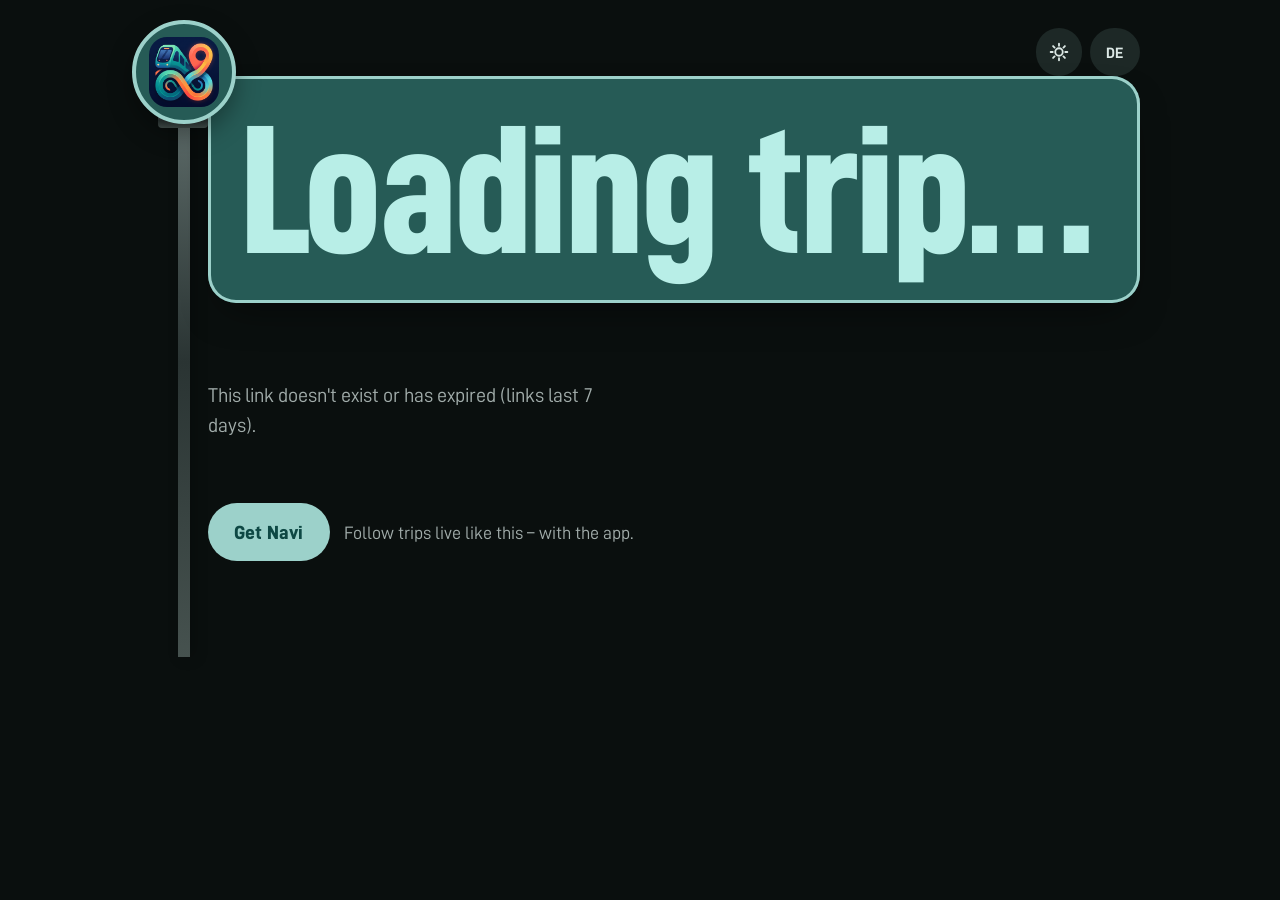
==== site/trip/index.html @ 3f9fb139 "Add website for GitHub Pages Landing page and live shared-trip page in the 'Haltestelle' design: a s" ====
<!doctype html>
<html lang="de">
<head>
<meta charset="utf-8">
<meta name="viewport" content="width=device-width, initial-scale=1, viewport-fit=cover">
<meta name="theme-color" content="#0a0f0e">
<meta name="robots" content="noindex">
<title>Navi – Geteilte Fahrt</title>
<script>try{if(localStorage.getItem("theme")==="light")document.documentElement.dataset.theme="light"}catch(e){}</script>
<link rel="icon" href="../favicon.png">
<link rel="preload" href="../fonts/dinish.woff2" as="font" type="font/woff2" crossorigin>
<link rel="stylesheet" href="../style.css">
<style>
  .stop { --dot: 24px; }
  .title { margin: 0; font: 800 clamp(36px, 7vw, 68px)/.95 var(--din); font-stretch: 82%; letter-spacing: -.01em; text-wrap: balance; }
  .when { margin: 14px 0 0; font-size: 19px; font-weight: 500; }
  .now { margin-top: 22px; padding: 20px 22px; border-radius: 24px 24px 24px 8px; background: var(--live-plate); color: var(--live-plate-ink); }
  .now b { display: block; font: 800 clamp(22px, 3.4vw, 30px)/1.2 var(--din); }
  .now span { display: block; margin-top: 4px; font-size: 18px; font-weight: 500; }
  .now.bad { background: var(--bad); color: #2b0000; }
  .meta { display: flex; align-items: center; gap: 12px; margin: 14px 0 0; color: var(--ink-2); font-size: 15px; min-height: 1.5em; }

  .route { list-style: none; margin: 40px 0 0; padding: 0; }
  .route > li { position: relative; }
  /* the pole takes the line's colour while you ride it */
  .leg::before { content: ""; position: absolute; left: calc(-1 * var(--dot) - 6px); top: 26px; bottom: 26px; width: 12px; border-radius: 6px; background: var(--c, var(--teal)); }
  .walk { padding: 14px 0; color: var(--ink-2); font-size: 16px; }
  .pt { position: relative; display: grid; grid-template-columns: 70px 1fr auto; gap: 14px; align-items: baseline; padding: 12px 0; }
  .pt::before { content: ""; position: absolute; left: calc(-1 * var(--dot) - 11px); top: 16px; width: 22px; height: 22px; border-radius: 50%; background: var(--ground); border: 5px solid var(--c, var(--teal)); }
  .pt .t { font: 800 22px/1 var(--din); font-stretch: 110%; }
  .pt .t small { display: block; margin-top: 4px; font: 700 13px/1 var(--din); font-stretch: 100%; }
  .pt .n { font-weight: 700; font-size: 20px; line-height: 1.2; }
  .pt .pl { font: 800 16px/1 var(--din); padding: 7px 8px; border-radius: 8px; background: var(--surface-hi); }
  .pt .pl.changed { background: var(--live-plate); color: var(--live-plate-ink); }
  .ride { display: flex; flex-wrap: wrap; align-items: center; gap: 10px; padding: 6px 0 6px 84px; }
  .ride .ln { font: 700 15px/1 var(--din); padding: 7px 9px 6px; border-radius: 8px; color: #fff; }
  .ride .hs { font-weight: 700; }
  .ride details { width: 100%; color: var(--ink-2); font-size: 16px; }
  .ride summary { cursor: pointer; padding: 4px 0; width: max-content; }
  .ride details ol { list-style: none; margin: 6px 0 0; padding: 0; }
  .ride details li { display: grid; grid-template-columns: 56px 1fr; gap: 8px; padding: 3px 0; }
  .alert { margin: 6px 0 0 84px; padding: 10px 14px; border-radius: 14px; background: var(--surface-hi); font-size: 15px; }
  .passed { opacity: .45; }
  .next::before { background: var(--live) !important; border-color: var(--live) !important; box-shadow: 0 0 0 7px color-mix(in srgb, var(--live) 25%, transparent); }
  .next .n::after { content: attr(data-next); display: block; font: 700 14px/1.4 var(--din); color: var(--live); }
  .cancel .t, .cancel .n { text-decoration: line-through; }
  .msg { margin-top: 40px; font-size: 20px; color: var(--ink-2); max-width: 40ch; }
  .cta { margin-top: 64px; display: flex; flex-wrap: wrap; align-items: center; gap: 14px; color: var(--ink-2); }
  @media (max-width: 720px) {
    .stop { --dot: 16px; }
    .pt { grid-template-columns: 58px 1fr auto; gap: 10px; }
    .ride { padding-left: 68px; }
    .alert { margin-left: 68px; }
  }
</style>
</head>
<body>
<main class="stop">
  <a class="disc" href="../" aria-label="Navi"><img src="../logo.png" alt="" width="70" height="70"></a>
  <div class="topbar"><button class="chip-btn theme-btn" id="theme" type="button" aria-label="Helles Design"><svg viewBox="0 0 24 24" fill="none" stroke="currentColor" stroke-width="2.2" stroke-linecap="round" aria-hidden="true"><circle cx="12" cy="12" r="4.5"/><path d="M12 2v2.5M12 19.5V22M2 12h2.5M19.5 12H22M4.9 4.9l1.8 1.8M17.3 17.3l1.8 1.8M4.9 19.1l1.8-1.8M17.3 6.7l1.8-1.8"/></svg></button>
    <button class="chip-btn" id="lang" type="button">EN</button></div>

  <section class="mounted">
    <div class="plate">
      <h1 class="title" id="title">…</h1>
      <p class="when" id="when"></p>
    </div>
    <div class="now" id="now" hidden><b id="nowT"></b><span id="nowS"></span></div>
    <p class="meta" id="meta" aria-live="polite"></p>
  </section>

  <ol class="route" id="route"></ol>
  <p class="msg" id="msg"></p>

  <div class="cta">
    <a class="btn btn-main" href="../" id="ctaBtn">Navi</a>
    <span id="ctaText"></span>
  </div>
</main>

<script>
// local previews talk to a dev server; the published site always uses the real API
const API = /^(localhost|127\.0\.0\.1|10\.0\.2\.2)$/.test(location.hostname) ? `http://${location.hostname}:8090` : "https://navi-api.taymaerz.de";
const L = {
  de: { loading: "Fahrt wird geladen …", notFound: "Diesen Link gibt es nicht oder er ist abgelaufen (Links gelten 7 Tage).", error: "Live-Daten gerade nicht erreichbar. Neuer Versuch läuft …",
    updated: "Live · Stand", walk: "Min. Fußweg", change: "Umstieg", cancelled: "fällt aus", onTime: "pünktlich", platform: "Gl.",
    leaves: m => `Abfahrt in ${m} Min.`, leavesAt: t => `Abfahrt um ${t}`, board: (l, s, p) => `${l} ab ${s}${p ? `, Gleis ${p}` : ""}`,
    riding: (l, h) => `Im ${l} Richtung ${h}`, getOff: (s, t, m) => `Aussteigen in ${s} um ${t} (in ${m} Min.)`,
    changeAt: (s, m) => `Umstieg in ${s} · noch ${m} Min.`, arrived: "Angekommen.", partCancelled: "Ein Teil dieser Fahrt fällt aus.",
    stops: n => `${n} Zwischenhalt${n === 1 ? "" : "e"}`, next: "nächster Halt", cta: "Live mitfahren wie hier – mit der App.", get: "Navi holen", shared: "Geteilte Fahrt" },
  en: { loading: "Loading trip…", notFound: "This link doesn't exist or has expired (links last 7 days).", error: "Live data unavailable right now. Retrying…",
    updated: "Live · updated", walk: "min walk", change: "Change", cancelled: "cancelled", onTime: "on time", platform: "Pl.",
    leaves: m => `Leaves in ${m} min`, leavesAt: t => `Leaves at ${t}`, board: (l, s, p) => `${l} from ${s}${p ? `, platform ${p}` : ""}`,
    riding: (l, h) => `On the ${l} towards ${h}`, getOff: (s, t, m) => `Get off at ${s} at ${t} (in ${m} min)`,
    changeAt: (s, m) => `Change at ${s} · ${m} min left`, arrived: "Arrived.", partCancelled: "Part of this trip is cancelled.",
    stops: n => `${n} stop${n === 1 ? "" : "s"}`, next: "next stop", cta: "Follow trips live like this – with the app.", get: "Get Navi", shared: "Shared trip" }
};
let lang = "de";
try { lang = localStorage.getItem("lang") || (/^de\b/i.test(navigator.language) ? "de" : "en"); } catch (e) {}
const T = () => L[lang];
const MODE = { HIGHSPEED_RAIL: "#b0283a", LONG_DISTANCE: "#b0283a", NIGHT_RAIL: "#b0283a", REGIONAL_FAST_RAIL: "#5b4ba8", REGIONAL_RAIL: "#5b4ba8", RAIL: "#5b4ba8",
  SUBURBAN: "#2e7d32", SUBWAY: "#1565c0", METRO: "#1565c0", TRAM: "#c2410c", BUS: "#7b1fa2", COACH: "#7b1fa2", FERRY: "#00838f" };
const walkish = l => ["WALK", "BIKE", "CAR"].includes(l.mode);
const color = l => l.color && l.color.toLowerCase() !== "ffffff" ? "#" + l.color : (MODE[l.mode] || "#546e7a");
const esc = s => String(s ?? "").replace(/[&<>"']/g, c => ({ "&": "&amp;", "<": "&lt;", ">": "&gt;", '"': "&quot;", "'": "&#39;" }[c]));
const loc = () => lang === "en" ? "en-GB" : "de-DE";
const hhmm = s => s ? new Date(s).toLocaleTimeString(loc(), { hour: "2-digit", minute: "2-digit" }) : "–";
const mins = (a, b) => Math.round((new Date(a) - new Date(b)) / 60000);
const id = new URLSearchParams(location.search).get("id") || location.hash.slice(1);
let data = null;

function delay(actual, sched, rt, cancelled) {
  if (cancelled) return `<small class="bad">${T().cancelled}</small>`;
  if (!rt || !actual || !sched) return "";
  const d = mins(actual, sched);
  return d <= 0 ? `<small class="ok">${T().onTime}</small>` : `<small class="${d < 5 ? "late" : "bad"}">+${d}</small>`;
}
function plat(p) {
  if (!p.platform) return "<span></span>";
  const ch = p.scheduledPlatform && p.scheduledPlatform !== p.platform;
  return `<span class="pl${ch ? " changed" : ""}">${T().platform} ${esc(p.platform)}</span>`;
}

function status(it) {
  const now = Date.now(), legs = it.legs.filter(l => !walkish(l));
  if (!legs.length) return null;
  const dep = l => new Date(l.from.departure || l.from.scheduledDeparture), arr = l => new Date(l.to.arrival || l.to.scheduledArrival);
  const m = t => Math.max(0, Math.round((t - now) / 60000));
  if (now < dep(legs[0])) {
    const f = legs[0], left = m(dep(f));
    return [left <= 120 ? T().leaves(left) : T().leavesAt(hhmm(f.from.departure)), T().board(f.line || "", f.from.name, f.from.platform)];
  }
  for (let i = 0; i < legs.length; i++) {
    const l = legs[i], n = legs[i + 1];
    if (now >= dep(l) && now < arr(l)) return [T().riding(l.line || "", l.headsign || l.to.name), T().getOff(l.to.name, hhmm(l.to.arrival || l.to.scheduledArrival), m(arr(l)))];
    if (n && now >= arr(l) && now < dep(n)) return [T().changeAt(n.from.name, m(dep(n))), [l.to.platform, n.from.platform].filter(Boolean).map(p => `${T().platform} ${p}`).join(" → ") || (n.line || "")];
  }
  return [T().arrived, legs[legs.length - 1].to.name];
}

function render() {
  const it = data;
  document.documentElement.lang = lang;
  document.getElementById("lang").textContent = lang === "en" ? "DE" : "EN";
  document.getElementById("ctaText").textContent = T().cta;
  document.getElementById("ctaBtn").textContent = T().get;
  if (!it) return;
  const first = it.legs[0].from, last = it.legs[it.legs.length - 1].to;
  document.title = `Navi – ${first.name} → ${last.name}`;
  document.getElementById("title").textContent = `${first.name} → ${last.name}`;
  document.getElementById("when").textContent = `${new Date(it.start).toLocaleDateString(loc(), { weekday: "long", day: "numeric", month: "long" })} · ${hhmm(it.start)} – ${hhmm(it.end)}`;
  const cancelled = it.legs.some(l => l.cancelled || l.from.cancelled || l.to.cancelled);
  const st = cancelled ? [T().partCancelled, ""] : status(it);
  const now = document.getElementById("now");
  now.hidden = !st; now.classList.toggle("bad", cancelled);
  if (st) { document.getElementById("nowT").textContent = st[0]; document.getElementById("nowS").textContent = st[1]; }

  // which stop comes next (for passed/next styling)
  const t = Date.now();
  const time = p => new Date(p.departure || p.arrival || p.scheduledDeparture || p.scheduledArrival).getTime();
  let nextMarked = false;
  const cls = p => {
    if (time(p) < t) return " passed";
    if (!nextMarked) { nextMarked = true; return " next"; }
    return "";
  };
  let h = "";
  it.legs.forEach((l, i) => {
    if (walkish(l)) {
      if (l.duration >= 60) h += `<li class="walk">${i > 0 && i < it.legs.length - 1 ? T().change + " · " : ""}${Math.round(l.duration / 60)} ${T().walk}</li>`;
      return;
    }
    const c = color(l);
    const stops = (l.stops || []).map(s => `<li><span>${hhmm(s.scheduledDeparture || s.scheduledArrival)}</span><span>${esc(s.name)}</span></li>`).join("");
    h += `<li class="leg" style="--c:${c}">
      <div class="pt${cls(l.from)}${l.from.cancelled ? " cancel" : ""}" data-next="${T().next}"><span class="t">${hhmm(l.from.scheduledDeparture)}${delay(l.from.departure, l.from.scheduledDeparture, l.realtime, l.from.cancelled)}</span><span class="n">${esc(l.from.name)}</span>${plat(l.from)}</div>
      <div class="ride"><span class="ln" style="background:${c}">${esc(l.line || "")}</span><span class="hs">→ ${esc(l.headsign || l.to.name)}</span>
        ${stops ? `<details><summary>${T().stops(l.stops.length)}</summary><ol>${stops}</ol></details>` : ""}</div>
      ${(l.alerts || []).map(a => `<div class="alert">${esc([a.header, a.text].filter(Boolean).join(": "))}</div>`).join("")}
      <div class="pt${cls(l.to)}${l.to.cancelled ? " cancel" : ""}" data-next="${T().next}"><span class="t">${hhmm(l.to.scheduledArrival)}${delay(l.to.arrival, l.to.scheduledArrival, l.realtime, l.to.cancelled)}</span><span class="n">${esc(l.to.name)}</span>${plat(l.to)}</div>
    </li>`;
  });
  document.getElementById("route").innerHTML = h;
}

async function load() {
  const meta = document.getElementById("meta"), msg = document.getElementById("msg");
  if (!id) { msg.textContent = T().notFound; return false; }
  try {
    const r = await fetch(`${API}/v1/share?id=${encodeURIComponent(id)}`);
    if (r.status === 404) { msg.textContent = T().notFound; document.getElementById("title").textContent = T().shared; return false; }
    if (!r.ok) throw new Error(r.status);
    data = await r.json();
    msg.textContent = "";
    render();
    const live = data.legs.some(l => l.realtime);
    meta.innerHTML = live ? `<span class="live"><i></i>${T().updated} ${hhmm(new Date().toISOString())}</span>` : "";
  } catch (e) {
    meta.textContent = T().error;
  }
  return true;
}

document.getElementById("lang").addEventListener("click", () => {
  lang = lang === "en" ? "de" : "en";
  try { localStorage.setItem("lang", lang); } catch (e) {}
  render(); if (!data) document.getElementById("msg").textContent = "";
});
document.getElementById("title").textContent = T().loading;
render();
load().then(keep => { if (keep) setInterval(() => { if (!document.hidden) load(); }, 30000); });
// dark is the default; light is opt-in and remembered
const themeBtn = document.getElementById("theme");
const SUN = themeBtn.innerHTML;
const MOON = '<svg viewBox="0 0 24 24" fill="none" stroke="currentColor" stroke-width="2.2" stroke-linecap="round" stroke-linejoin="round" aria-hidden="true"><path d="M20 14.5A8 8 0 0 1 9.5 4a8 8 0 1 0 10.5 10.5Z"/></svg>';
function syncTheme() {
  const light = document.documentElement.dataset.theme === "light";
  themeBtn.innerHTML = light ? MOON : SUN;
  themeBtn.setAttribute("aria-label", light ? (lang === "en" ? "Dark design" : "Dunkles Design") : (lang === "en" ? "Light design" : "Helles Design"));
  document.querySelector('meta[name="theme-color"]').content = light ? "#f6faf8" : "#0a0f0e";
}
themeBtn.addEventListener("click", () => {
  const light = document.documentElement.dataset.theme !== "light";
  if (light) document.documentElement.dataset.theme = "light"; else delete document.documentElement.dataset.theme;
  try { localStorage.setItem("theme", light ? "light" : "dark"); } catch (e) {}
  syncTheme();
});
syncTheme();
document.getElementById("lang").addEventListener("click", syncTheme);
</script>
</body>
</html>
---- site/style.css ----
/* Navi – "Die Haltestelle". Always dark: the stop at night. A stop you walk up to: pole, sign plate, glass timetable case.
   Colours: M3 tonal palette generated from the logo (teal #1FA39A, coral #F0603F), same as the app. */

@font-face {
  font-family: "DINish";
  src: url("fonts/dinish.woff2") format("woff2-variations"), url("fonts/dinish.woff2") format("woff2");
  font-weight: 100 900;
  font-stretch: 75% 125%;
  font-display: swap;
}

:root {
  color-scheme: dark;
  /* night at the stop */
  --ground: #0a0f0e;
  --ground-2: #0e1514;
  --surface: #131b1a;
  --surface-hi: #1d2826;
  --line: #3f4a48;
  --ink: #dce8e5;
  --ink-2: #a2adab;
  --plate: #265b56;        /* enamel sign plate = primary container */
  --plate-ink: #b8eee7;
  --plate-edge: #9cd1ca;
  --teal: #9cd1ca;
  --teal-ink: #0e4844;
  --live: #f9b7a7;         /* coral = live / changes */
  --live-ink: #613429;
  --live-plate: #76463a;
  --live-plate-ink: #ffdbd3; /* text on the coral container */
  --ok: #8bd8a0;
  --late: #f2c27a;
  --bad: #ffa49a;
  --metal: linear-gradient(180deg, #5d6b69, #2a3433 45%, #46524f);
  --glass: #0d1413;
  --pole: #39443f;
  --radius-plate: 28px;
  --radius-case: 24px;
  --ease-out: cubic-bezier(.16, 1, .3, 1);
  --spring: cubic-bezier(.34, 1.4, .64, 1);
  --din: "DINish", "DIN 1451", "Bahnschrift", "D-DIN", sans-serif;
}


/* the same stop in daylight – opt-in via the theme button */
:root[data-theme="light"] {
  color-scheme: light;
  --ground: #f6faf8;
  --ground-2: #eef5f3;
  --surface: #ffffff;
  --surface-hi: #e1eae8;
  --line: #a9b4b2;
  --ink: #1c2625;
  --ink-2: #4d5957;
  --plate: #a8f0e8;
  --plate-ink: #00403b;
  --plate-edge: #1d6a64;
  --teal: #1d6a64;
  --teal-ink: #e1fffb;
  --live: #8c4e40;
  --live-ink: #fff7f6;
  --live-plate: #fdad9b;
  --live-plate-ink: #622d20;
  --ok: #1b7a3a;
  --late: #8a5b00;
  --bad: #b3261e;
  --metal: linear-gradient(180deg, #c7d1cf, #9aa6a3 45%, #bcc6c4);
  --glass: #f2f7f6;
  --pole: #9aa6a3;
}

* { box-sizing: border-box; }
html { -webkit-text-size-adjust: 100%; scroll-behavior: smooth; scrollbar-color: var(--line) var(--ground); }
body {
  margin: 0;
  background: var(--ground);
  color: var(--ink);
  font: 400 18px/1.5 var(--din);
  font-variant-numeric: tabular-nums;
  -webkit-font-smoothing: antialiased;
  caret-color: var(--teal);
  overflow-x: hidden;
}
::selection { background: var(--plate); color: var(--plate-ink); }
:focus-visible { outline: 3px solid var(--live); outline-offset: 3px; border-radius: 8px; }
a { color: var(--teal); text-underline-offset: .2em; text-decoration-thickness: 1.5px; }
a:hover { text-decoration-thickness: 2.5px; }
img { display: block; }
.vh { position: absolute; width: 1px; height: 1px; overflow: hidden; clip: rect(0 0 0 0); white-space: nowrap; }

/* ---------- the stop: a pole everything hangs on ---------- */
.stop {
  --pole-x: 44px;
  position: relative;
  max-width: 1040px;
  margin: 0 auto;
  padding: 0 20px 96px calc(var(--pole-x) + 44px);
}
.stop::before { /* the pole */
  content: "";
  position: absolute;
  left: calc(20px + var(--pole-x) - 6px);
  top: 120px;
  bottom: 0;
  width: 12px;
  border-radius: 6px 6px 0 0;
  background: var(--metal);
  box-shadow: 4px 0 14px rgba(0, 0, 0, .25);
}
.disc { /* the round stop sign at the top of the pole */
  position: absolute;
  left: calc(20px + var(--pole-x) - 52px);
  top: 20px;
  width: 104px;
  height: 104px;
  border-radius: 50%;
  background: var(--plate);
  border: 4px solid var(--plate-edge);
  display: grid;
  place-items: center;
  box-shadow: 0 10px 24px rgba(0, 0, 0, .35);
  z-index: 1;
}
.disc img { width: 70px; height: 70px; border-radius: 18px; }

.topbar { display: flex; justify-content: flex-end; gap: 8px; padding: 28px 0 0; min-height: 76px; }
.chip-btn {
  font: 700 15px/1 var(--din);
  letter-spacing: .04em;
  color: var(--ink);
  background: var(--surface-hi);
  border: 0;
  border-radius: 999px;
  padding: 12px 16px;
  cursor: pointer;
  text-decoration: none;
  transition: border-radius .4s var(--spring), background .2s;
}
.chip-btn:hover { border-radius: 12px; background: var(--line); }
.chip-btn svg { width: 20px; height: 20px; display: block; }
.theme-btn { padding: 10px 13px; }

/* bracket that mounts a plate on the pole */
.mounted { position: relative; }
.mounted::before {
  content: "";
  position: absolute;
  left: -50px;
  top: 38px;
  width: 50px;
  height: 14px;
  border-radius: 4px;
  background: var(--metal);
}

/* ---------- the stop-name plate ---------- */
.plate {
  background: var(--plate);
  color: var(--plate-ink);
  border-radius: var(--radius-plate);
  padding: 28px 32px 30px;
  box-shadow: inset 0 0 0 3px var(--plate-edge), 0 18px 40px -18px rgba(0, 0, 0, .6);
}
.plate h1 {
  margin: 0;
  font: 800 clamp(84px, 17vw, 184px)/.84 var(--din);
  font-stretch: 80%;
  letter-spacing: -.02em;
}
.plate .served { display: flex; flex-wrap: wrap; gap: 8px; margin: 20px 0 0; padding: 0; list-style: none; }
.plate .served li {
  font: 700 15px/1 var(--din);
  letter-spacing: .03em;
  padding: 7px 10px 6px;
  border-radius: 8px;
  color: #fff;
}
.plate .say { margin: 22px 0 0; font-size: clamp(20px, 2.4vw, 26px); line-height: 1.38; max-width: 34ch; font-weight: 500; }

/* line colours (same as the app's mode colours) */
.m-long { background: #b0283a; } .m-reg { background: #5b4ba8; } .m-s { background: #2e7d32; }
.m-u { background: #1565c0; } .m-tram { background: #c2410c; } .m-bus { background: #7b1fa2; }
.m-ferry { background: #00838f; } .m-other { background: #546e7a; }

/* ---------- the glass timetable case ---------- */
.case {
  margin-top: 28px;
  border-radius: var(--radius-case);
  padding: 10px;
  background: var(--metal);
  box-shadow: 0 24px 48px -24px rgba(0, 0, 0, .7);
}
.case-in {
  border-radius: calc(var(--radius-case) - 8px);
  background: var(--glass);
  padding: 20px 22px 22px;
  position: relative;
  overflow: hidden;
}
.case-in::after { /* glass reflection, one diagonal sheen */
  content: "";
  position: absolute;
  inset: 0;
  background: linear-gradient(115deg, transparent 0 58%, rgba(255, 255, 255, .045) 58% 66%, transparent 66%);
  pointer-events: none;
}
.case-head { display: flex; align-items: center; flex-wrap: wrap; gap: 10px 16px; margin-bottom: 14px; }
.case-head h2 { margin: 0; font: 800 26px/1.1 var(--din); font-stretch: 85%; letter-spacing: .01em; }
.case-head h2 span { color: var(--ink-2); font-weight: 500; }
.live { display: inline-flex; align-items: center; gap: 7px; font: 700 14px/1 var(--din); color: var(--live); }
.live i { width: 9px; height: 9px; border-radius: 50%; background: var(--live); }
.clock { margin-left: auto; font: 700 22px/1 var(--din); font-stretch: 110%; color: var(--ink-2); }

.stops { display: flex; flex-wrap: wrap; gap: 4px; margin: 0 0 14px; }
.stops button {
  font: 700 15px/1 var(--din);
  color: var(--ink);
  background: var(--surface-hi);
  border: 0;
  padding: 11px 14px;
  border-radius: 6px;
  cursor: pointer;
  transition: border-radius .4s var(--spring), background .2s, color .2s;
}
.stops button:first-child { border-radius: 999px 6px 6px 999px; }
.stops button:last-child { border-radius: 6px 999px 999px 6px; }
.stops button[aria-pressed="true"] { background: var(--teal); color: var(--teal-ink); border-radius: 999px; }

.board { list-style: none; margin: 0; padding: 0; min-height: 300px; }
.dep {
  display: grid;
  grid-template-columns: 62px auto 1fr auto;
  gap: 14px;
  align-items: center;
  padding: 11px 2px;
  border-top: 1px solid var(--line);
  animation: flip .55s var(--ease-out) both;
  animation-delay: calc(var(--i, 0) * 45ms);
}
.dep:first-child { border-top: 0; }
@keyframes flip { from { clip-path: inset(0 0 100% 0); opacity: .2; transform: translateY(-6px); } to { clip-path: inset(0); opacity: 1; transform: none; } }
.dep .t { font: 800 22px/1 var(--din); font-stretch: 110%; }
.dep .t small { display: block; margin-top: 4px; font: 700 13px/1 var(--din); font-stretch: 100%; }
.dep .ln { font: 700 15px/1 var(--din); padding: 7px 9px 6px; border-radius: 8px; color: #fff; white-space: nowrap; }
.dep .to { font-weight: 700; font-size: 19px; line-height: 1.32; min-width: 0; overflow: hidden; text-overflow: ellipsis; white-space: nowrap; }
.dep .to small { display: block; font-weight: 400; font-size: 14px; color: var(--ink-2); overflow: hidden; text-overflow: ellipsis; }
.dep .pl { font: 800 17px/1 var(--din); min-width: 40px; text-align: center; padding: 8px 6px; border-radius: 8px; background: var(--surface-hi); }
.dep .pl.changed { background: var(--live-plate); color: var(--live-plate-ink); }
.dep.cancelled .to, .dep.cancelled .t { text-decoration: line-through; text-decoration-thickness: 2px; }
.ok { color: var(--ok); } .late { color: var(--late); } .bad { color: var(--bad); }
.board-note { margin: 12px 0 0; font-size: 14px; color: var(--ink-2); min-height: 1.5em; }

.get { display: flex; flex-wrap: wrap; align-items: center; gap: 12px; margin-top: 18px; padding-top: 18px; border-top: 2px solid var(--line); }
.btn {
  display: inline-flex;
  align-items: center;
  gap: 10px;
  min-height: 58px;
  padding: 0 26px;
  border-radius: 999px;
  font: 800 19px/1 var(--din);
  letter-spacing: .01em;
  text-decoration: none;
  transition: border-radius .45s var(--spring), transform .45s var(--spring), background .2s;
}
.btn:hover { border-radius: 18px; }
.btn:active { transform: scale(.97); }
.btn svg { width: 22px; height: 22px; flex: none; }
.btn-main { background: var(--teal); color: var(--teal-ink); }
.btn-alt { background: var(--surface-hi); color: var(--ink); }
.get .soon { font-size: 15px; color: var(--ink-2); }

/* ---------- further signs on the pole ---------- */
.sign { margin-top: 84px; }
.sign h2 { margin: 0 0 8px; font: 800 clamp(36px, 5.4vw, 60px)/1 var(--din); font-stretch: 85%; letter-spacing: -.01em; max-width: 18ch; text-wrap: balance; }
.sign > p { margin: 0 0 26px; font-size: 20px; color: var(--ink-2); max-width: 52ch; }

/* route band, like the one above a bus door */
.band {
  background: var(--surface);
  border-radius: 22px;
  padding: 26px 24px 22px;
  box-shadow: inset 0 0 0 1px var(--line);
  overflow-x: auto;
}
.band ol { list-style: none; margin: 0; padding: 0 0 4px; display: grid; grid-auto-flow: column; grid-auto-columns: minmax(118px, 1fr); position: relative; }
.band ol::before { content: ""; position: absolute; left: 8px; right: 8px; top: 9px; height: 6px; border-radius: 3px; background: var(--line); }
.band li { position: relative; padding-top: 34px; padding-right: 10px; font-size: 16px; line-height: 1.35; }
.band li::before { content: ""; position: absolute; left: 0; top: 0; width: 24px; height: 24px; border-radius: 50%; background: var(--ground); border: 5px solid var(--line); }
.band li.done { color: var(--ink-2); }
.band li.done::before { background: var(--line); }
.band li.here::before { border-color: var(--live); background: var(--live); box-shadow: 0 0 0 6px color-mix(in srgb, var(--live) 25%, transparent); }
.band li.change::before { border-color: var(--teal); }
.band li b { display: block; font-size: 18px; color: var(--ink); }
.band li.done b { color: var(--ink-2); }
.band .now {
  margin: 22px 0 0;
  padding: 18px 20px;
  border-radius: 20px 20px 20px 6px;
  background: var(--live-plate);
  color: var(--live-plate-ink);
  font: 800 clamp(20px, 2.6vw, 26px)/1.32 var(--din);
}
.band .now small { display: block; font-weight: 500; font-size: 17px; margin-top: 4px; }
.example { font-size: 13px; color: var(--ink-2); margin: 10px 0 0; }

/* lift panel */
.lifts { list-style: none; margin: 0; padding: 0; columns: 2 300px; column-gap: 32px; }
.lifts li { break-inside: avoid; display: flex; align-items: baseline; gap: 12px; padding: 12px 0; border-top: 1px solid var(--line); }
.lifts li svg { width: 22px; height: 22px; flex: none; align-self: center; color: var(--ink-2); }
.lifts li span { flex: 1; }
.lifts li b { font: 700 15px/1 var(--din); white-space: nowrap; }

/* the small rules plate */
.rules { display: flex; flex-wrap: wrap; gap: 10px; margin: 0; padding: 0; list-style: none; }
.rules li {
  font: 800 clamp(22px, 3vw, 32px)/1 var(--din);
  font-stretch: 85%;
  padding: 16px 22px 14px;
  border-radius: 16px;
  background: var(--surface-hi);
}
.rules li:nth-child(1) { border-radius: 999px; }
.rules li:nth-child(4) { background: var(--plate); color: var(--plate-ink); }

.support {
  margin-top: 84px;
  background: var(--live-plate);
  color: var(--live-plate-ink);
  border-radius: 36px 36px 36px 10px;
  padding: clamp(32px, 4.5vw, 48px);
  display: grid;
  grid-template-columns: 1fr auto;
  gap: 20px 28px;
  align-items: center;
}
.support h2 { margin: 0 0 6px; font: 800 clamp(30px, 4vw, 44px)/1.05 var(--din); font-stretch: 85%; }
.support p { margin: 0; font-size: 19px; max-width: 46ch; }
.support .btn { background: var(--live-plate-ink); color: var(--live-ink); }

footer.base { margin-top: 64px; padding-top: 22px; border-top: 2px solid var(--line); color: var(--ink-2); font-size: 15px; display: flex; flex-wrap: wrap; gap: 8px 22px; }

@media (max-width: 720px) {
  body { font-size: 17px; }
  .stop { --pole-x: 22px; padding-left: calc(var(--pole-x) + 30px); padding-right: 14px; }
  .stop::before { left: calc(14px + var(--pole-x) - 4px); width: 8px; top: 92px; }
  .disc { left: calc(14px + var(--pole-x) - 38px); width: 76px; height: 76px; border-width: 3px; }
  .disc img { width: 50px; height: 50px; border-radius: 13px; }
  .mounted::before { left: -34px; width: 34px; height: 10px; top: 30px; }
  .topbar { min-height: 64px; padding-top: 20px; }
  .plate { padding: 22px 20px 24px; }
  .case { padding: 7px; }
  .case-in { padding: 16px 14px; }
  .dep { grid-template-columns: 52px auto 1fr auto; gap: 10px; }
  .dep .t { font-size: 19px; }
  .dep .to { font-size: 17px; }
  .support { grid-template-columns: 1fr; }
}

@media (prefers-reduced-motion: reduce) {
  *, *::before, *::after { animation: none !important; transition: none !important; }
  html { scroll-behavior: auto; }
}
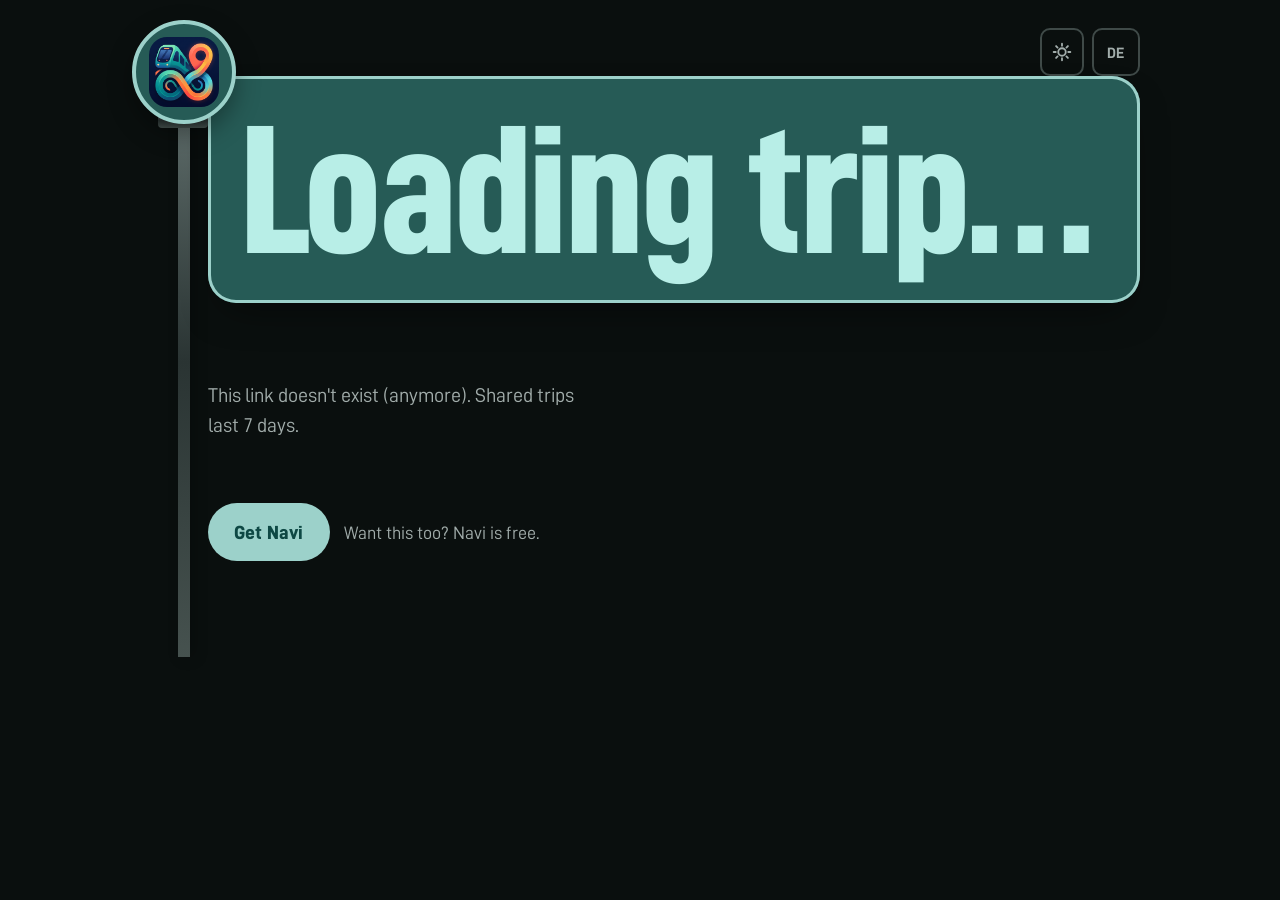
==== commit 93af3b47: "Make the website and texts sound like a person The start page is now the stop sign, the live board a" ====
--- a/site/trip/index.html
+++ b/site/trip/index.html
@@ -5,7 +5,7 @@
 <meta name="viewport" content="width=device-width, initial-scale=1, viewport-fit=cover">
 <meta name="theme-color" content="#0a0f0e">
 <meta name="robots" content="noindex">
-<title>Navi – Geteilte Fahrt</title>
+<title>Navi: Geteilte Fahrt</title>
 <script>try{if(localStorage.getItem("theme")==="light")document.documentElement.dataset.theme="light"}catch(e){}</script>
 <link rel="icon" href="../favicon.png">
 <link rel="preload" href="../fonts/dinish.woff2" as="font" type="font/woff2" crossorigin>
@@ -82,18 +82,18 @@
 // local previews talk to a dev server; the published site always uses the real API
 const API = /^(localhost|127\.0\.0\.1|10\.0\.2\.2)$/.test(location.hostname) ? `http://${location.hostname}:8090` : "https://navi-api.taymaerz.de";
 const L = {
-  de: { loading: "Fahrt wird geladen …", notFound: "Diesen Link gibt es nicht oder er ist abgelaufen (Links gelten 7 Tage).", error: "Live-Daten gerade nicht erreichbar. Neuer Versuch läuft …",
+  de: { loading: "Fahrt wird geladen …", notFound: "Den Link gibt’s nicht (mehr). Geteilte Fahrten halten 7 Tage.", error: "Die Live-Daten hängen gerade. Navi probiert’s gleich nochmal.",
     updated: "Live · Stand", walk: "Min. Fußweg", change: "Umstieg", cancelled: "fällt aus", onTime: "pünktlich", platform: "Gl.",
     leaves: m => `Abfahrt in ${m} Min.`, leavesAt: t => `Abfahrt um ${t}`, board: (l, s, p) => `${l} ab ${s}${p ? `, Gleis ${p}` : ""}`,
     riding: (l, h) => `Im ${l} Richtung ${h}`, getOff: (s, t, m) => `Aussteigen in ${s} um ${t} (in ${m} Min.)`,
-    changeAt: (s, m) => `Umstieg in ${s} · noch ${m} Min.`, arrived: "Angekommen.", partCancelled: "Ein Teil dieser Fahrt fällt aus.",
-    stops: n => `${n} Zwischenhalt${n === 1 ? "" : "e"}`, next: "nächster Halt", cta: "Live mitfahren wie hier – mit der App.", get: "Navi holen", shared: "Geteilte Fahrt" },
-  en: { loading: "Loading trip…", notFound: "This link doesn't exist or has expired (links last 7 days).", error: "Live data unavailable right now. Retrying…",
+    changeAt: (s, m) => `Umstieg in ${s} · noch ${m} Min.`, arrived: "Angekommen. Schön, dass du da bist.", partCancelled: "Ein Teil der Fahrt fällt aus. Das wird wohl nichts mit pünktlich.",
+    stops: n => `${n} Zwischenhalt${n === 1 ? "" : "e"}`, next: "nächster Halt", cta: "Willst du das auch? Navi gibt’s kostenlos.", get: "Navi holen", shared: "Geteilte Fahrt" },
+  en: { loading: "Loading trip…", notFound: "This link doesn't exist (anymore). Shared trips last 7 days.", error: "Live data is stuck right now. Navi will try again in a bit.",
     updated: "Live · updated", walk: "min walk", change: "Change", cancelled: "cancelled", onTime: "on time", platform: "Pl.",
     leaves: m => `Leaves in ${m} min`, leavesAt: t => `Leaves at ${t}`, board: (l, s, p) => `${l} from ${s}${p ? `, platform ${p}` : ""}`,
     riding: (l, h) => `On the ${l} towards ${h}`, getOff: (s, t, m) => `Get off at ${s} at ${t} (in ${m} min)`,
-    changeAt: (s, m) => `Change at ${s} · ${m} min left`, arrived: "Arrived.", partCancelled: "Part of this trip is cancelled.",
-    stops: n => `${n} stop${n === 1 ? "" : "s"}`, next: "next stop", cta: "Follow trips live like this – with the app.", get: "Get Navi", shared: "Shared trip" }
+    changeAt: (s, m) => `Change at ${s} · ${m} min left`, arrived: "Arrived. Welcome!", partCancelled: "Part of this trip is cancelled. On time is not happening.",
+    stops: n => `${n} stop${n === 1 ? "" : "s"}`, next: "next stop", cta: "Want this too? Navi is free.", get: "Get Navi", shared: "Shared trip" }
 };
 let lang = "de";
 try { lang = localStorage.getItem("lang") || (/^de\b/i.test(navigator.language) ? "de" : "en"); } catch (e) {}
@@ -146,7 +146,7 @@
   document.getElementById("ctaBtn").textContent = T().get;
   if (!it) return;
   const first = it.legs[0].from, last = it.legs[it.legs.length - 1].to;
-  document.title = `Navi – ${first.name} → ${last.name}`;
+  document.title = `Navi: ${first.name} → ${last.name}`;
   document.getElementById("title").textContent = `${first.name} → ${last.name}`;
   document.getElementById("when").textContent = `${new Date(it.start).toLocaleDateString(loc(), { weekday: "long", day: "numeric", month: "long" })} · ${hhmm(it.start)} – ${hhmm(it.end)}`;
   const cancelled = it.legs.some(l => l.cancelled || l.from.cancelled || l.to.cancelled);
--- a/site/style.css
+++ b/site/style.css
@@ -127,18 +127,17 @@
 .chip-btn {
   font: 700 15px/1 var(--din);
   letter-spacing: .04em;
-  color: var(--ink);
-  background: var(--surface-hi);
-  border: 0;
-  border-radius: 999px;
-  padding: 12px 16px;
+  color: var(--ink-2);
+  background: transparent;
+  border: 2px solid var(--line);
+  border-radius: 10px;
+  padding: 10px 13px;
   cursor: pointer;
   text-decoration: none;
-  transition: border-radius .4s var(--spring), background .2s;
-}
-.chip-btn:hover { border-radius: 12px; background: var(--line); }
+}
+.chip-btn:hover { color: var(--ink); border-color: var(--ink-2); }
 .chip-btn svg { width: 20px; height: 20px; display: block; }
-.theme-btn { padding: 10px 13px; }
+.theme-btn { padding: 8px 10px; }
 
 /* bracket that mounts a plate on the pole */
 .mounted { position: relative; }
@@ -270,78 +269,33 @@
 .btn-alt { background: var(--surface-hi); color: var(--ink); }
 .get .soon { font-size: 15px; color: var(--ink-2); }
 
-/* ---------- further signs on the pole ---------- */
-.sign { margin-top: 84px; }
-.sign h2 { margin: 0 0 8px; font: 800 clamp(36px, 5.4vw, 60px)/1 var(--din); font-stretch: 85%; letter-spacing: -.01em; max-width: 18ch; text-wrap: balance; }
-.sign > p { margin: 0 0 26px; font-size: 20px; color: var(--ink-2); max-width: 52ch; }
-
-/* route band, like the one above a bus door */
-.band {
-  background: var(--surface);
-  border-radius: 22px;
-  padding: 26px 24px 22px;
-  box-shadow: inset 0 0 0 1px var(--line);
-  overflow-x: auto;
-}
-.band ol { list-style: none; margin: 0; padding: 0 0 4px; display: grid; grid-auto-flow: column; grid-auto-columns: minmax(118px, 1fr); position: relative; }
-.band ol::before { content: ""; position: absolute; left: 8px; right: 8px; top: 9px; height: 6px; border-radius: 3px; background: var(--line); }
-.band li { position: relative; padding-top: 34px; padding-right: 10px; font-size: 16px; line-height: 1.35; }
-.band li::before { content: ""; position: absolute; left: 0; top: 0; width: 24px; height: 24px; border-radius: 50%; background: var(--ground); border: 5px solid var(--line); }
-.band li.done { color: var(--ink-2); }
-.band li.done::before { background: var(--line); }
-.band li.here::before { border-color: var(--live); background: var(--live); box-shadow: 0 0 0 6px color-mix(in srgb, var(--live) 25%, transparent); }
-.band li.change::before { border-color: var(--teal); }
-.band li b { display: block; font-size: 18px; color: var(--ink); }
-.band li.done b { color: var(--ink-2); }
-.band .now {
-  margin: 22px 0 0;
-  padding: 18px 20px;
-  border-radius: 20px 20px 20px 6px;
-  background: var(--live-plate);
-  color: var(--live-plate-ink);
-  font: 800 clamp(20px, 2.6vw, 26px)/1.32 var(--din);
-}
-.band .now small { display: block; font-weight: 500; font-size: 17px; margin-top: 4px; }
-.example { font-size: 13px; color: var(--ink-2); margin: 10px 0 0; }
-
-/* lift panel */
-.lifts { list-style: none; margin: 0; padding: 0; columns: 2 300px; column-gap: 32px; }
-.lifts li { break-inside: avoid; display: flex; align-items: baseline; gap: 12px; padding: 12px 0; border-top: 1px solid var(--line); }
-.lifts li svg { width: 22px; height: 22px; flex: none; align-self: center; color: var(--ink-2); }
-.lifts li span { flex: 1; }
-.lifts li b { font: 700 15px/1 var(--din); white-space: nowrap; }
-
-/* the small rules plate */
-.rules { display: flex; flex-wrap: wrap; gap: 10px; margin: 0; padding: 0; list-style: none; }
-.rules li {
-  font: 800 clamp(22px, 3vw, 32px)/1 var(--din);
-  font-stretch: 85%;
-  padding: 16px 22px 14px;
-  border-radius: 16px;
-  background: var(--surface-hi);
-}
-.rules li:nth-child(1) { border-radius: 999px; }
-.rules li:nth-child(4) { background: var(--plate); color: var(--plate-ink); }
-
-.support {
-  margin-top: 84px;
-  background: var(--live-plate);
-  color: var(--live-plate-ink);
-  border-radius: 36px 36px 36px 10px;
-  padding: clamp(32px, 4.5vw, 48px);
-  display: grid;
-  grid-template-columns: 1fr auto;
-  gap: 20px 28px;
-  align-items: center;
-}
-.support h2 { margin: 0 0 6px; font: 800 clamp(30px, 4vw, 44px)/1.05 var(--din); font-stretch: 85%; }
-.support p { margin: 0; font-size: 19px; max-width: 46ch; }
-.support .btn { background: var(--live-plate-ink); color: var(--live-ink); }
+/* ---------- the printed notice in the second case ("Fahrgastinformation") ---------- */
+.notice-case { margin-top: 40px; }
+.paper {
+  background: #f4f4ef;
+  color: #1b1d1c;
+  border-radius: 4px;
+  padding: clamp(24px, 4vw, 44px) clamp(22px, 4vw, 48px);
+  max-width: 68ch;
+  box-shadow: 0 2px 0 #d9d9d2, 0 14px 30px -12px rgba(0, 0, 0, .5);
+  font-size: 19px;
+  line-height: 1.55;
+}
+.paper h2 { margin: 0; font: 800 clamp(30px, 4.6vw, 44px)/1 var(--din); font-stretch: 85%; }
+.paper .valid { margin: 8px 0 26px; padding-bottom: 14px; border-bottom: 3px solid #1b1d1c; font: 700 15px/1.3 var(--din); letter-spacing: .04em; text-transform: uppercase; }
+.paper p { margin: 0 0 16px; }
+.paper ul { margin: 0 0 18px; padding-left: 1.1em; }
+.paper li { margin: 0 0 8px; padding-left: .2em; }
+.paper li::marker { content: "› "; font-weight: 800; color: #1d6a64; }
+.paper a { color: #00574f; }
+.paper .sig { margin-top: 26px; font-weight: 700; }
+:root[data-theme="light"] .paper { box-shadow: 0 2px 0 #cfd6d4, 0 14px 30px -14px rgba(0, 0, 0, .25); }
 
 footer.base { margin-top: 64px; padding-top: 22px; border-top: 2px solid var(--line); color: var(--ink-2); font-size: 15px; display: flex; flex-wrap: wrap; gap: 8px 22px; }
 
 @media (max-width: 720px) {
   body { font-size: 17px; }
+  .paper { font-size: 17px; line-height: 1.5; }
   .stop { --pole-x: 22px; padding-left: calc(var(--pole-x) + 30px); padding-right: 14px; }
   .stop::before { left: calc(14px + var(--pole-x) - 4px); width: 8px; top: 92px; }
   .disc { left: calc(14px + var(--pole-x) - 38px); width: 76px; height: 76px; border-width: 3px; }
@@ -354,7 +308,6 @@
   .dep { grid-template-columns: 52px auto 1fr auto; gap: 10px; }
   .dep .t { font-size: 19px; }
   .dep .to { font-size: 17px; }
-  .support { grid-template-columns: 1fr; }
 }
 
 @media (prefers-reduced-motion: reduce) {
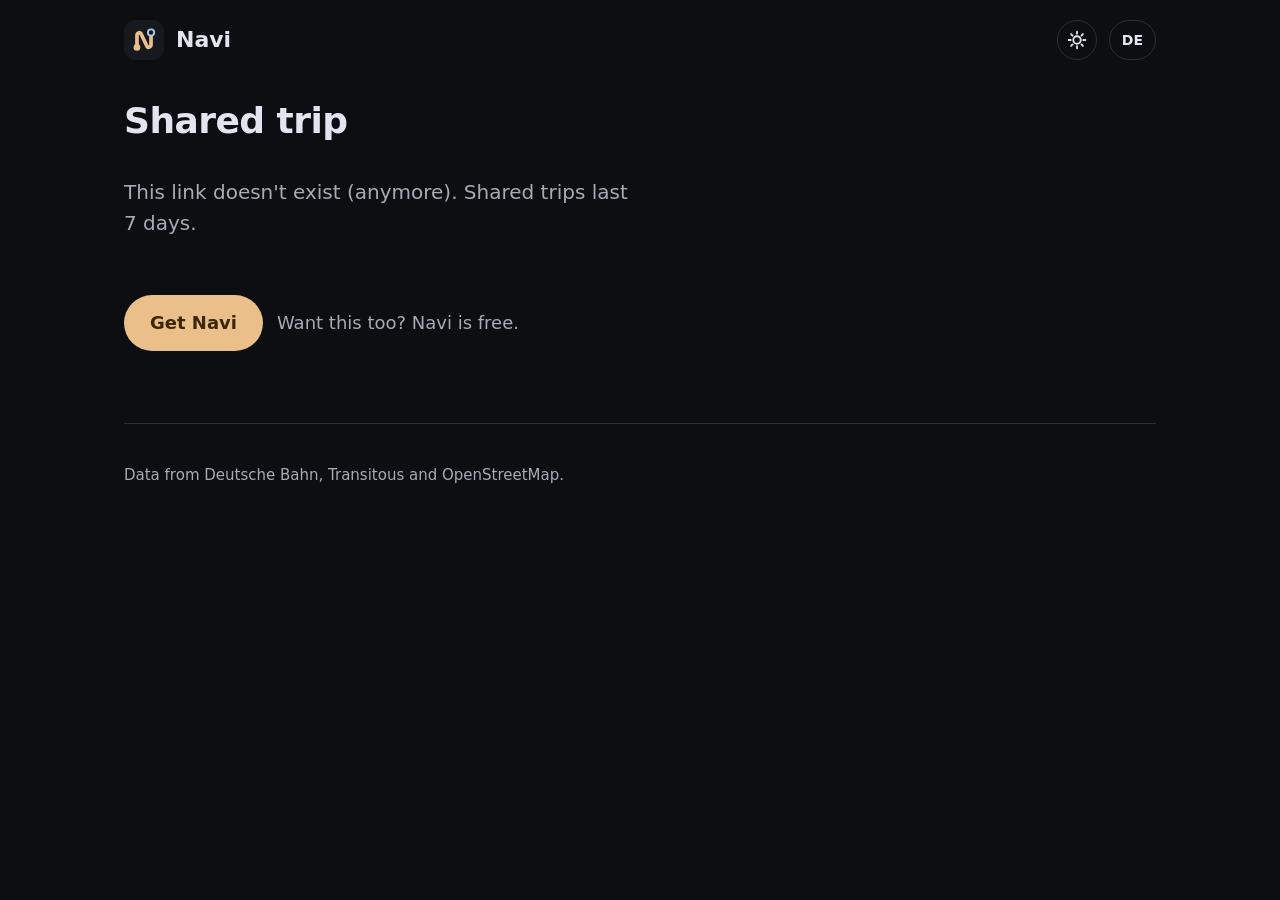
==== commit 999e2eb1: "New look, walking directions and 0.0.1 beta New logo and design: the app and site now look like a tr" ====
--- a/site/trip/index.html
+++ b/site/trip/index.html
@@ -3,109 +3,148 @@
 <head>
 <meta charset="utf-8">
 <meta name="viewport" content="width=device-width, initial-scale=1, viewport-fit=cover">
-<meta name="theme-color" content="#0a0f0e">
+<meta name="theme-color" content="#0c0e12">
 <meta name="robots" content="noindex">
 <title>Navi: Geteilte Fahrt</title>
 <script>try{if(localStorage.getItem("theme")==="light")document.documentElement.dataset.theme="light"}catch(e){}</script>
-<link rel="icon" href="../favicon.png">
-<link rel="preload" href="../fonts/dinish.woff2" as="font" type="font/woff2" crossorigin>
+<link rel="icon" href="../logo.svg" type="image/svg+xml">
+<link rel="icon" href="../favicon.png" sizes="64x64">
+<link rel="preload" href="../fonts/atkinson-next.woff2" as="font" type="font/woff2" crossorigin>
 <link rel="stylesheet" href="../style.css">
 <style>
-  .stop { --dot: 24px; }
-  .title { margin: 0; font: 800 clamp(36px, 7vw, 68px)/.95 var(--din); font-stretch: 82%; letter-spacing: -.01em; text-wrap: balance; }
-  .when { margin: 14px 0 0; font-size: 19px; font-weight: 500; }
-  .now { margin-top: 22px; padding: 20px 22px; border-radius: 24px 24px 24px 8px; background: var(--live-plate); color: var(--live-plate-ink); }
-  .now b { display: block; font: 800 clamp(22px, 3.4vw, 30px)/1.2 var(--din); }
-  .now span { display: block; margin-top: 4px; font-size: 18px; font-weight: 500; }
-  .now.bad { background: var(--bad); color: #2b0000; }
-  .meta { display: flex; align-items: center; gap: 12px; margin: 14px 0 0; color: var(--ink-2); font-size: 15px; min-height: 1.5em; }
-
-  .route { list-style: none; margin: 40px 0 0; padding: 0; }
-  .route > li { position: relative; }
-  /* the pole takes the line's colour while you ride it */
-  .leg::before { content: ""; position: absolute; left: calc(-1 * var(--dot) - 6px); top: 26px; bottom: 26px; width: 12px; border-radius: 6px; background: var(--c, var(--teal)); }
-  .walk { padding: 14px 0; color: var(--ink-2); font-size: 16px; }
-  .pt { position: relative; display: grid; grid-template-columns: 70px 1fr auto; gap: 14px; align-items: baseline; padding: 12px 0; }
-  .pt::before { content: ""; position: absolute; left: calc(-1 * var(--dot) - 11px); top: 16px; width: 22px; height: 22px; border-radius: 50%; background: var(--ground); border: 5px solid var(--c, var(--teal)); }
-  .pt .t { font: 800 22px/1 var(--din); font-stretch: 110%; }
-  .pt .t small { display: block; margin-top: 4px; font: 700 13px/1 var(--din); font-stretch: 100%; }
-  .pt .n { font-weight: 700; font-size: 20px; line-height: 1.2; }
-  .pt .pl { font: 800 16px/1 var(--din); padding: 7px 8px; border-radius: 8px; background: var(--surface-hi); }
-  .pt .pl.changed { background: var(--live-plate); color: var(--live-plate-ink); }
-  .ride { display: flex; flex-wrap: wrap; align-items: center; gap: 10px; padding: 6px 0 6px 84px; }
-  .ride .ln { font: 700 15px/1 var(--din); padding: 7px 9px 6px; border-radius: 8px; color: #fff; }
+  main { max-width: 720px; }
+  .title { margin: 20px 0 0; font-size: clamp(26px, 4.4vw, 36px); line-height: 1.15; font-weight: 800; letter-spacing: -.015em; text-wrap: balance; }
+  .title .arrow { color: var(--ink-2); font-weight: 400; }
+  .when { margin: 6px 0 24px; color: var(--ink-2); }
+  .now-t { margin: 0; font-size: clamp(26px, 4.6vw, 34px); line-height: 1.15; font-weight: 800; color: #ebbf89; }
+  .now-t.bad { color: #ff9993; }
+  .now-s { margin: 6px 0 0; font-size: 19px; }
+  .bar { position: relative; height: 23px; margin: 22px 11px 0; }
+  .bar .track, .bar .seg, .bar .done { position: absolute; top: 9px; height: 5px; border-radius: 3px; }
+  .bar .track { left: 0; right: 0; background: var(--track); }
+  .bar .done { left: 0; background: #ebbf89; }
+  .bar .dot { position: absolute; top: 0; margin-left: -11.5px; }
+  .ends { display: flex; justify-content: space-between; margin-top: 8px; font-size: 14px; font-weight: 700; color: var(--glass-dim); }
+  .ends .mid { display: flex; align-items: center; gap: 6px; font-weight: 400; }
+
+  /* the vertical route: one pole per ride in its line colour */
+  .route { list-style: none; margin: 36px 0 0; padding: 0; }
+  .leg { position: relative; padding-left: 40px; }
+  .leg::before { content: ""; position: absolute; left: 9px; top: 26px; bottom: 26px; width: 5px; border-radius: 3px; background: var(--c); }
+  .pt { position: relative; display: grid; grid-template-columns: 58px 1fr auto; gap: 12px; align-items: baseline; padding: 12px 0; }
+  .pt::before { content: ""; position: absolute; left: -40px; top: 13px; width: 23px; height: 23px; border-radius: 50%; box-sizing: border-box; background: var(--ground); border: 4px solid var(--c); }
+  .pt.passed::before { background: var(--amber); border-color: var(--amber); }
+  .pt.next::before { border-color: var(--next); transform: scale(1.18); }
+  .pt.passed { color: var(--ink-2); }
+  .pt .t { font-weight: 800; font-size: 19px; line-height: 1.2; }
+  .pt .t small { display: block; font-size: 13px; font-weight: 700; }
+  .pt .n { font-weight: 700; font-size: 18px; line-height: 1.3; }
+  .pt.next .n::after { content: attr(data-next); display: block; font-size: 14px; color: var(--next); }
+  .pl { font-weight: 800; font-size: 15px; padding: 4px 8px; border-radius: 8px; background: var(--raised); white-space: nowrap; }
+  .pl.changed { background: var(--amber); color: var(--on-amber); }
+  .cancel .t, .cancel .n { text-decoration: line-through; }
+  .ride { display: flex; flex-wrap: wrap; align-items: center; gap: 8px 10px; padding: 4px 0 4px 70px; }
   .ride .hs { font-weight: 700; }
-  .ride details { width: 100%; color: var(--ink-2); font-size: 16px; }
-  .ride summary { cursor: pointer; padding: 4px 0; width: max-content; }
-  .ride details ol { list-style: none; margin: 6px 0 0; padding: 0; }
-  .ride details li { display: grid; grid-template-columns: 56px 1fr; gap: 8px; padding: 3px 0; }
-  .alert { margin: 6px 0 0 84px; padding: 10px 14px; border-radius: 14px; background: var(--surface-hi); font-size: 15px; }
-  .passed { opacity: .45; }
-  .next::before { background: var(--live) !important; border-color: var(--live) !important; box-shadow: 0 0 0 7px color-mix(in srgb, var(--live) 25%, transparent); }
-  .next .n::after { content: attr(data-next); display: block; font: 700 14px/1.4 var(--din); color: var(--live); }
-  .cancel .t, .cancel .n { text-decoration: line-through; }
-  .msg { margin-top: 40px; font-size: 20px; color: var(--ink-2); max-width: 40ch; }
-  .cta { margin-top: 64px; display: flex; flex-wrap: wrap; align-items: center; gap: 14px; color: var(--ink-2); }
-  @media (max-width: 720px) {
-    .stop { --dot: 16px; }
-    .pt { grid-template-columns: 58px 1fr auto; gap: 10px; }
-    .ride { padding-left: 68px; }
-    .alert { margin-left: 68px; }
+  .ride .op { width: 100%; color: var(--ink-2); font-size: 15px; }
+  details { width: 100%; color: var(--ink-2); font-size: 16px; }
+  summary { cursor: pointer; padding: 6px 0; width: max-content; color: var(--amber); font-weight: 700; list-style: none; }
+  summary::-webkit-details-marker { display: none; }
+  summary::after { content: " +"; }
+  details[open] summary::after { content: " –"; }
+  .stops { list-style: none; margin: 4px 0 6px; padding: 0; }
+  .stops li { display: grid; grid-template-columns: 52px 1fr; gap: 8px; padding: 3px 0; }
+  .alert { margin: 6px 0 0 70px; padding: 10px 14px; border-radius: 14px; background: var(--raised); font-size: 15px; }
+
+  .walk { padding: 10px 0 10px 40px; color: var(--ink-2); }
+  .walk details { margin-top: 2px; }
+  .steps { list-style: none; margin: 6px 0 4px; padding: 0; }
+  .steps li { display: grid; grid-template-columns: 30px 1fr auto; gap: 12px; align-items: center; padding: 5px 0; color: var(--ink); }
+  .steps svg { width: 30px; height: 30px; padding: 6px; border-radius: 50%; background: var(--raised); }
+  .steps .m { color: var(--ink-2); font-size: 14px; }
+
+  .msg { margin-top: 32px; font-size: 20px; color: var(--ink-2); max-width: 40ch; }
+  .cta { margin-top: 56px; display: flex; flex-wrap: wrap; align-items: center; gap: 14px; color: var(--ink-2); }
+  @media (max-width: 600px) {
+    .pt { grid-template-columns: 52px 1fr auto; gap: 10px; }
+    .ride, .alert { padding-left: 62px; margin-left: 0; }
+    .alert { margin-left: 62px; padding-left: 14px; }
   }
 </style>
 </head>
 <body>
-<main class="stop">
-  <a class="disc" href="../" aria-label="Navi"><img src="../logo.png" alt="" width="70" height="70"></a>
-  <div class="topbar"><button class="chip-btn theme-btn" id="theme" type="button" aria-label="Helles Design"><svg viewBox="0 0 24 24" fill="none" stroke="currentColor" stroke-width="2.2" stroke-linecap="round" aria-hidden="true"><circle cx="12" cy="12" r="4.5"/><path d="M12 2v2.5M12 19.5V22M2 12h2.5M19.5 12H22M4.9 4.9l1.8 1.8M17.3 17.3l1.8 1.8M4.9 19.1l1.8-1.8M17.3 6.7l1.8-1.8"/></svg></button>
-    <button class="chip-btn" id="lang" type="button">EN</button></div>
-
-  <section class="mounted">
-    <div class="plate">
-      <h1 class="title" id="title">…</h1>
-      <p class="when" id="when"></p>
+<div class="wrap">
+  <header class="top">
+    <a class="brand" href="../"><img src="../logo.svg" alt="" width="40" height="40">Navi</a>
+    <button class="icon-btn" id="theme" type="button" aria-label="Helles Design"></button>
+    <button class="text-btn" id="lang" type="button">EN</button>
+  </header>
+
+  <main>
+    <h1 class="title" id="title">…</h1>
+    <p class="when" id="when"></p>
+    <section class="display" id="now" hidden aria-live="polite">
+      <p class="now-t" id="nowT"></p>
+      <p class="now-s" id="nowS"></p>
+      <div class="bar" id="bar"></div>
+      <div class="ends"><span id="t0"></span><span class="mid" id="meta"></span><span id="t1"></span></div>
+    </section>
+    <ol class="route" id="route"></ol>
+    <p class="msg" id="msg"></p>
+    <div class="cta">
+      <a class="btn btn-main" href="../" id="ctaBtn">Navi</a>
+      <span id="ctaText"></span>
     </div>
-    <div class="now" id="now" hidden><b id="nowT"></b><span id="nowS"></span></div>
-    <p class="meta" id="meta" aria-live="polite"></p>
-  </section>
-
-  <ol class="route" id="route"></ol>
-  <p class="msg" id="msg"></p>
-
-  <div class="cta">
-    <a class="btn btn-main" href="../" id="ctaBtn">Navi</a>
-    <span id="ctaText"></span>
-  </div>
-</main>
+  </main>
+  <footer class="foot"><span id="foot"></span></footer>
+</div>
 
 <script>
 // local previews talk to a dev server; the published site always uses the real API
 const API = /^(localhost|127\.0\.0\.1|10\.0\.2\.2)$/.test(location.hostname) ? `http://${location.hostname}:8090` : "https://navi-api.taymaerz.de";
 const L = {
   de: { loading: "Fahrt wird geladen …", notFound: "Den Link gibt’s nicht (mehr). Geteilte Fahrten halten 7 Tage.", error: "Die Live-Daten hängen gerade. Navi probiert’s gleich nochmal.",
-    updated: "Live · Stand", walk: "Min. Fußweg", change: "Umstieg", cancelled: "fällt aus", onTime: "pünktlich", platform: "Gl.",
+    updated: "Live, Stand", walk: "Fußweg", change: "Umstieg zu Fuß", cancelled: "fällt aus", onTime: "pünktlich", platform: "Gl.",
     leaves: m => `Abfahrt in ${m} Min.`, leavesAt: t => `Abfahrt um ${t}`, board: (l, s, p) => `${l} ab ${s}${p ? `, Gleis ${p}` : ""}`,
-    riding: (l, h) => `Im ${l} Richtung ${h}`, getOff: (s, t, m) => `Aussteigen in ${s} um ${t} (in ${m} Min.)`,
-    changeAt: (s, m) => `Umstieg in ${s} · noch ${m} Min.`, arrived: "Angekommen. Schön, dass du da bist.", partCancelled: "Ein Teil der Fahrt fällt aus. Das wird wohl nichts mit pünktlich.",
-    stops: n => `${n} Zwischenhalt${n === 1 ? "" : "e"}`, next: "nächster Halt", cta: "Willst du das auch? Navi gibt’s kostenlos.", get: "Navi holen", shared: "Geteilte Fahrt" },
+    riding: (l, h) => `Im ${l} Richtung ${h}`, getOff: (s, t, m) => `Aussteigen in ${s} um ${t}, in ${m} Min.`,
+    changeAt: (s, m) => `Umsteigen in ${s}, noch ${m} Min.`, arrived: "Angekommen. Schön, dass du da bist.", partCancelled: "Ein Teil der Fahrt fällt aus. Das wird wohl nichts mit pünktlich.",
+    stops: n => `${n} Zwischenhalt${n === 1 ? "" : "e"}`, next: "nächster Halt", cta: "Willst du das auch? Navi gibt’s kostenlos.", get: "Navi holen", shared: "Geteilte Fahrt",
+    dirs: "Wegbeschreibung", min: "Min.", data: "Daten von der Deutschen Bahn, Transitous und OpenStreetMap.",
+    step: { START: s => s ? `Los geht’s auf ${s}` : "Los geht’s", STRAIGHT: s => s ? `Weiter auf ${s}` : "Weiter geradeaus", LEFT: s => s ? `Links in ${s}` : "Links abbiegen",
+      RIGHT: s => s ? `Rechts in ${s}` : "Rechts abbiegen", STAIRS: () => "Treppe nehmen", ELEVATOR: () => "Aufzug nehmen", ESCALATOR: () => "Rolltreppe nehmen" },
+    light: "Helles Design", dark: "Dunkles Design" },
   en: { loading: "Loading trip…", notFound: "This link doesn't exist (anymore). Shared trips last 7 days.", error: "Live data is stuck right now. Navi will try again in a bit.",
-    updated: "Live · updated", walk: "min walk", change: "Change", cancelled: "cancelled", onTime: "on time", platform: "Pl.",
+    updated: "Live, as of", walk: "walk", change: "Change on foot", cancelled: "cancelled", onTime: "on time", platform: "Pl.",
     leaves: m => `Leaves in ${m} min`, leavesAt: t => `Leaves at ${t}`, board: (l, s, p) => `${l} from ${s}${p ? `, platform ${p}` : ""}`,
-    riding: (l, h) => `On the ${l} towards ${h}`, getOff: (s, t, m) => `Get off at ${s} at ${t} (in ${m} min)`,
-    changeAt: (s, m) => `Change at ${s} · ${m} min left`, arrived: "Arrived. Welcome!", partCancelled: "Part of this trip is cancelled. On time is not happening.",
-    stops: n => `${n} stop${n === 1 ? "" : "s"}`, next: "next stop", cta: "Want this too? Navi is free.", get: "Get Navi", shared: "Shared trip" }
+    riding: (l, h) => `On the ${l} towards ${h}`, getOff: (s, t, m) => `Get off at ${s} at ${t}, in ${m} min`,
+    changeAt: (s, m) => `Change at ${s}, ${m} min left`, arrived: "Arrived. Welcome!", partCancelled: "Part of this trip is cancelled. On time is not happening.",
+    stops: n => `${n} stop${n === 1 ? "" : "s"}`, next: "next stop", cta: "Want this too? Navi is free.", get: "Get Navi", shared: "Shared trip",
+    dirs: "Directions", min: "min", data: "Data from Deutsche Bahn, Transitous and OpenStreetMap.",
+    step: { START: s => s ? `Head off along ${s}` : "Head off", STRAIGHT: s => s ? `Keep going along ${s}` : "Keep going", LEFT: s => s ? `Turn left onto ${s}` : "Turn left",
+      RIGHT: s => s ? `Turn right onto ${s}` : "Turn right", STAIRS: () => "Take the stairs", ELEVATOR: () => "Take the lift", ESCALATOR: () => "Take the escalator" },
+    light: "Light design", dark: "Dark design" }
 };
+const ICON = {
+  STRAIGHT: '<path d="M12 20V4m0 0-5 5m5-5 5 5"/>',
+  LEFT: '<path d="M17 20v-7a4 4 0 0 0-4-4H6m0 0 4-4M6 9l4 4"/>',
+  RIGHT: '<path d="M7 20v-7a4 4 0 0 1 4-4h7m0 0-4-4m4 4-4 4"/>',
+  STAIRS: '<path d="M4 20h5v-5h5v-5h6"/>',
+  ELEVATOR: '<rect x="5" y="3" width="14" height="18" rx="2"/><path d="m9 9 3-3 3 3M9 15l3 3 3-3"/>',
+  ESCALATOR: '<path d="M4 18h4l8-10h4M9 6v.01"/>'
+};
+ICON.START = ICON.STRAIGHT; ICON.SLIGHT_LEFT = ICON.LEFT; ICON.SLIGHT_RIGHT = ICON.RIGHT;
+
 let lang = "de";
 try { lang = localStorage.getItem("lang") || (/^de\b/i.test(navigator.language) ? "de" : "en"); } catch (e) {}
 const T = () => L[lang];
 const MODE = { HIGHSPEED_RAIL: "#b0283a", LONG_DISTANCE: "#b0283a", NIGHT_RAIL: "#b0283a", REGIONAL_FAST_RAIL: "#5b4ba8", REGIONAL_RAIL: "#5b4ba8", RAIL: "#5b4ba8",
   SUBURBAN: "#2e7d32", SUBWAY: "#1565c0", METRO: "#1565c0", TRAM: "#c2410c", BUS: "#7b1fa2", COACH: "#7b1fa2", FERRY: "#00838f" };
 const walkish = l => ["WALK", "BIKE", "CAR"].includes(l.mode);
-const color = l => l.color && l.color.toLowerCase() !== "ffffff" ? "#" + l.color : (MODE[l.mode] || "#546e7a");
+const color = l => l.color && /^[0-9a-f]{6}$/i.test(l.color) && l.color.toLowerCase() !== "ffffff" ? "#" + l.color : (MODE[l.mode] || "#546e7a");
 const esc = s => String(s ?? "").replace(/[&<>"']/g, c => ({ "&": "&amp;", "<": "&lt;", ">": "&gt;", '"': "&quot;", "'": "&#39;" }[c]));
 const loc = () => lang === "en" ? "en-GB" : "de-DE";
-const hhmm = s => s ? new Date(s).toLocaleTimeString(loc(), { hour: "2-digit", minute: "2-digit" }) : "–";
+const hhmm = s => s ? new Date(s).toLocaleTimeString(loc(), { hour: "2-digit", minute: "2-digit" }) : "";
 const mins = (a, b) => Math.round((new Date(a) - new Date(b)) / 60000);
+const metres = m => m >= 1000 ? `${(m / 1000).toLocaleString(loc(), { maximumFractionDigits: 1 })} km` : `${Math.round(m / 10) * 10} m`;
 const id = new URLSearchParams(location.search).get("id") || location.hash.slice(1);
 let data = null;
 
@@ -120,15 +159,16 @@
   const ch = p.scheduledPlatform && p.scheduledPlatform !== p.platform;
   return `<span class="pl${ch ? " changed" : ""}">${T().platform} ${esc(p.platform)}</span>`;
 }
+const dep = l => new Date(l.from.departure || l.from.scheduledDeparture).getTime();
+const arr = l => new Date(l.to.arrival || l.to.scheduledArrival).getTime();
 
 function status(it) {
   const now = Date.now(), legs = it.legs.filter(l => !walkish(l));
   if (!legs.length) return null;
-  const dep = l => new Date(l.from.departure || l.from.scheduledDeparture), arr = l => new Date(l.to.arrival || l.to.scheduledArrival);
   const m = t => Math.max(0, Math.round((t - now) / 60000));
   if (now < dep(legs[0])) {
     const f = legs[0], left = m(dep(f));
-    return [left <= 120 ? T().leaves(left) : T().leavesAt(hhmm(f.from.departure)), T().board(f.line || "", f.from.name, f.from.platform)];
+    return [left <= 120 ? T().leaves(left) : T().leavesAt(hhmm(f.from.departure || f.from.scheduledDeparture)), T().board(f.line || "", f.from.name, f.from.platform)];
   }
   for (let i = 0; i < legs.length; i++) {
     const l = legs[i], n = legs[i + 1];
@@ -136,6 +176,30 @@
     if (n && now >= arr(l) && now < dep(n)) return [T().changeAt(n.from.name, m(dep(n))), [l.to.platform, n.from.platform].filter(Boolean).map(p => `${T().platform} ${p}`).join(" → ") || (n.line || "")];
   }
   return [T().arrived, legs[legs.length - 1].to.name];
+}
+
+// the same strip as in the app: rides in their colour, what's behind you in amber, the next stop as a blue ring
+function bar(it) {
+  const t0 = dep(it.legs[0]), t1 = arr(it.legs[it.legs.length - 1]), span = Math.max(1, t1 - t0), now = Date.now();
+  const x = t => `${Math.min(100, Math.max(0, (t - t0) / span * 100))}%`;
+  let h = `<span class="track"></span>`;
+  it.legs.forEach(l => { if (!walkish(l)) h += `<span class="seg" style="left:${x(dep(l))};right:calc(100% - ${x(arr(l))});background:${color(l)};opacity:.55"></span>`; });
+  h += `<span class="done" style="width:${x(now)}"></span>`;
+  // dots closer than 3% of the trip (a quick change) would overlap, keep one
+  const pts = [t0, ...it.legs.filter(l => !walkish(l)).flatMap(l => [dep(l), arr(l)]), t1]
+    .filter((t, i, a) => i === a.length - 1 || a[i + 1] - t > span * .03);
+  const next = pts.findIndex(t => t > now);
+  pts.forEach((t, i) => { h += `<i class="dot${t <= now ? " passed" : i === next ? " next" : ""}" style="left:${x(t)}"></i>`; });
+  return h;
+}
+
+function walkRow(l, i, all) {
+  const isChange = i > 0 && i < all.length - 1;
+  const steps = (l.steps || []).filter(s => s.distance > 0 || s.kind === "ELEVATOR");
+  const what = `${isChange ? T().change : T().walk[0].toUpperCase() + T().walk.slice(1)}, ${Math.max(1, Math.round(l.duration / 60))} ${T().min}${l.distance ? `, ${metres(l.distance)}` : ""}`;
+  const list = steps.length > 1 ? `<details><summary>${T().dirs}</summary><ol class="steps">${steps.map(s =>
+    `<li><svg viewBox="0 0 24 24" fill="none" stroke="currentColor" stroke-width="2.2" stroke-linecap="round" stroke-linejoin="round" aria-hidden="true">${ICON[s.kind] || ICON.STRAIGHT}</svg><span>${esc((T().step[s.kind] || T().step.STRAIGHT)(s.street))}</span><span class="m">${s.distance >= 10 ? metres(s.distance) : ""}</span></li>`).join("")}</ol></details>` : "";
+  return `<li class="walk">${esc(what)}${list}</li>`;
 }
 
 function render() {
@@ -144,48 +208,59 @@
   document.getElementById("lang").textContent = lang === "en" ? "DE" : "EN";
   document.getElementById("ctaText").textContent = T().cta;
   document.getElementById("ctaBtn").textContent = T().get;
+  document.getElementById("foot").textContent = T().data;
+  syncTheme();
   if (!it) return;
-  const first = it.legs[0].from, last = it.legs[it.legs.length - 1].to;
+  // coordinates come back named START/END; name them after the first and last stop instead
+  const rides = it.legs.filter(l => !walkish(l));
+  const first = /^(START|END)$/.test(it.legs[0].from.name) && rides.length ? rides[0].from : it.legs[0].from;
+  const last = /^(START|END)$/.test(it.legs[it.legs.length - 1].to.name) && rides.length ? rides[rides.length - 1].to : it.legs[it.legs.length - 1].to;
   document.title = `Navi: ${first.name} → ${last.name}`;
-  document.getElementById("title").textContent = `${first.name} → ${last.name}`;
-  document.getElementById("when").textContent = `${new Date(it.start).toLocaleDateString(loc(), { weekday: "long", day: "numeric", month: "long" })} · ${hhmm(it.start)} – ${hhmm(it.end)}`;
+  document.getElementById("title").innerHTML = `${esc(first.name)} <span class="arrow">→</span> ${esc(last.name)}`;
+  document.getElementById("when").textContent = `${new Date(it.start).toLocaleDateString(loc(), { weekday: "long", day: "numeric", month: "long" })}, ${hhmm(it.start)} – ${hhmm(it.end)}`;
   const cancelled = it.legs.some(l => l.cancelled || l.from.cancelled || l.to.cancelled);
   const st = cancelled ? [T().partCancelled, ""] : status(it);
-  const now = document.getElementById("now");
-  now.hidden = !st; now.classList.toggle("bad", cancelled);
-  if (st) { document.getElementById("nowT").textContent = st[0]; document.getElementById("nowS").textContent = st[1]; }
-
-  // which stop comes next (for passed/next styling)
-  const t = Date.now();
+  document.getElementById("now").hidden = !st;
+  if (st) {
+    const t = document.getElementById("nowT");
+    t.textContent = st[0]; t.classList.toggle("bad", cancelled);
+    document.getElementById("nowS").textContent = st[1];
+    document.getElementById("bar").innerHTML = bar(it);
+    document.getElementById("t0").textContent = hhmm(it.legs[0].from.departure || it.start);
+    document.getElementById("t1").textContent = hhmm(it.legs[it.legs.length - 1].to.arrival || it.end);
+  }
+
+  const now = Date.now();
   const time = p => new Date(p.departure || p.arrival || p.scheduledDeparture || p.scheduledArrival).getTime();
   let nextMarked = false;
   const cls = p => {
-    if (time(p) < t) return " passed";
+    if (time(p) < now) return " passed";
     if (!nextMarked) { nextMarked = true; return " next"; }
     return "";
   };
   let h = "";
   it.legs.forEach((l, i) => {
-    if (walkish(l)) {
-      if (l.duration >= 60) h += `<li class="walk">${i > 0 && i < it.legs.length - 1 ? T().change + " · " : ""}${Math.round(l.duration / 60)} ${T().walk}</li>`;
-      return;
-    }
+    if (walkish(l)) { if (l.duration >= 60) h += walkRow(l, i, it.legs); return; }
     const c = color(l);
     const stops = (l.stops || []).map(s => `<li><span>${hhmm(s.scheduledDeparture || s.scheduledArrival)}</span><span>${esc(s.name)}</span></li>`).join("");
     h += `<li class="leg" style="--c:${c}">
       <div class="pt${cls(l.from)}${l.from.cancelled ? " cancel" : ""}" data-next="${T().next}"><span class="t">${hhmm(l.from.scheduledDeparture)}${delay(l.from.departure, l.from.scheduledDeparture, l.realtime, l.from.cancelled)}</span><span class="n">${esc(l.from.name)}</span>${plat(l.from)}</div>
       <div class="ride"><span class="ln" style="background:${c}">${esc(l.line || "")}</span><span class="hs">→ ${esc(l.headsign || l.to.name)}</span>
-        ${stops ? `<details><summary>${T().stops(l.stops.length)}</summary><ol>${stops}</ol></details>` : ""}</div>
+        ${l.operator ? `<span class="op">${esc(l.operator)}</span>` : ""}
+        ${stops ? `<details><summary>${T().stops(l.stops.length)}</summary><ol class="stops">${stops}</ol></details>` : ""}</div>
       ${(l.alerts || []).map(a => `<div class="alert">${esc([a.header, a.text].filter(Boolean).join(": "))}</div>`).join("")}
       <div class="pt${cls(l.to)}${l.to.cancelled ? " cancel" : ""}" data-next="${T().next}"><span class="t">${hhmm(l.to.scheduledArrival)}${delay(l.to.arrival, l.to.scheduledArrival, l.realtime, l.to.cancelled)}</span><span class="n">${esc(l.to.name)}</span>${plat(l.to)}</div>
     </li>`;
   });
+  // keep open <details> open across the 30 s refresh
+  const open = [...document.querySelectorAll("#route details")].map(d => d.open);
   document.getElementById("route").innerHTML = h;
+  document.querySelectorAll("#route details").forEach((d, i) => { if (open[i]) d.open = true; });
 }
 
 async function load() {
   const meta = document.getElementById("meta"), msg = document.getElementById("msg");
-  if (!id) { msg.textContent = T().notFound; return false; }
+  if (!id) { msg.textContent = T().notFound; document.getElementById("title").textContent = T().shared; return false; }
   try {
     const r = await fetch(`${API}/v1/share?id=${encodeURIComponent(id)}`);
     if (r.status === 404) { msg.textContent = T().notFound; document.getElementById("title").textContent = T().shared; return false; }
@@ -193,31 +268,22 @@
     data = await r.json();
     msg.textContent = "";
     render();
-    const live = data.legs.some(l => l.realtime);
-    meta.innerHTML = live ? `<span class="live"><i></i>${T().updated} ${hhmm(new Date().toISOString())}</span>` : "";
+    meta.innerHTML = data.legs.some(l => l.realtime) ? `<i class="live-dot"></i>${T().updated} ${hhmm(new Date().toISOString())}` : "";
   } catch (e) {
-    meta.textContent = T().error;
+    if (!data) msg.textContent = T().error; else meta.textContent = T().error;
   }
   return true;
 }
 
-document.getElementById("lang").addEventListener("click", () => {
-  lang = lang === "en" ? "de" : "en";
-  try { localStorage.setItem("lang", lang); } catch (e) {}
-  render(); if (!data) document.getElementById("msg").textContent = "";
-});
-document.getElementById("title").textContent = T().loading;
-render();
-load().then(keep => { if (keep) setInterval(() => { if (!document.hidden) load(); }, 30000); });
 // dark is the default; light is opt-in and remembered
 const themeBtn = document.getElementById("theme");
-const SUN = themeBtn.innerHTML;
+const SUN = '<svg viewBox="0 0 24 24" fill="none" stroke="currentColor" stroke-width="2.2" stroke-linecap="round" aria-hidden="true"><circle cx="12" cy="12" r="4.5"/><path d="M12 2v2.5M12 19.5V22M2 12h2.5M19.5 12H22M4.9 4.9l1.8 1.8M17.3 17.3l1.8 1.8M4.9 19.1l1.8-1.8M17.3 6.7l1.8-1.8"/></svg>';
 const MOON = '<svg viewBox="0 0 24 24" fill="none" stroke="currentColor" stroke-width="2.2" stroke-linecap="round" stroke-linejoin="round" aria-hidden="true"><path d="M20 14.5A8 8 0 0 1 9.5 4a8 8 0 1 0 10.5 10.5Z"/></svg>';
 function syncTheme() {
   const light = document.documentElement.dataset.theme === "light";
   themeBtn.innerHTML = light ? MOON : SUN;
-  themeBtn.setAttribute("aria-label", light ? (lang === "en" ? "Dark design" : "Dunkles Design") : (lang === "en" ? "Light design" : "Helles Design"));
-  document.querySelector('meta[name="theme-color"]').content = light ? "#f6faf8" : "#0a0f0e";
+  themeBtn.setAttribute("aria-label", light ? T().dark : T().light);
+  document.querySelector('meta[name="theme-color"]').content = light ? "#f9f9fe" : "#0c0e12";
 }
 themeBtn.addEventListener("click", () => {
   const light = document.documentElement.dataset.theme !== "light";
@@ -225,8 +291,17 @@
   try { localStorage.setItem("theme", light ? "light" : "dark"); } catch (e) {}
   syncTheme();
 });
-syncTheme();
-document.getElementById("lang").addEventListener("click", syncTheme);
+document.getElementById("lang").addEventListener("click", () => {
+  lang = lang === "en" ? "de" : "en";
+  try { localStorage.setItem("lang", lang); } catch (e) {}
+  if (!data) document.getElementById("msg").textContent = "";
+  render();
+});
+
+document.getElementById("title").textContent = T().loading;
+render();
+load().then(keep => { if (keep) setInterval(() => { if (!document.hidden) load(); }, 30000); });
+setInterval(() => { if (data && !document.hidden) render(); }, 15000);
 </script>
 </body>
 </html>
--- a/site/style.css
+++ b/site/style.css
@@ -1,316 +1,162 @@
-/* Navi – "Die Haltestelle". Always dark: the stop at night. A stop you walk up to: pole, sign plate, glass timetable case.
-   Colours: M3 tonal palette generated from the logo (teal #1FA39A, coral #F0603F), same as the app. */
-
+/* Navi: the passenger display above the train door. Dark glass, amber text, a blue ring for "next". */
 @font-face {
-  font-family: "DINish";
-  src: url("fonts/dinish.woff2") format("woff2-variations"), url("fonts/dinish.woff2") format("woff2");
-  font-weight: 100 900;
-  font-stretch: 75% 125%;
+  font-family: "Atkinson";
+  src: url("fonts/atkinson-next.woff2") format("woff2");
+  font-weight: 200 800;
   font-display: swap;
 }
 
 :root {
+  --ground: #0c0e12;
+  --panel: #111418;
+  --raised: #1c2026;
+  --line: #2a2f37;
+  --ink: #e2e5ef;
+  --ink-2: #a7abb4;
+  --amber: #ebbf89;
+  --on-amber: #3d2706;
+  --next: #b0c8ec;
+  --ok: #8bd8a0;
+  --late: #f5a06e;
+  --bad: #ff9993;
+  /* the display itself never changes with the theme, like the real one */
+  --glass: #161a1f;
+  --glass-edge: #262b33;
+  --glass-ink: #e2e5ef;
+  --glass-dim: #a7abb4;
+  --track: #444850;
+  --font: "Atkinson", system-ui, sans-serif;
   color-scheme: dark;
-  /* night at the stop */
-  --ground: #0a0f0e;
-  --ground-2: #0e1514;
-  --surface: #131b1a;
-  --surface-hi: #1d2826;
-  --line: #3f4a48;
-  --ink: #dce8e5;
-  --ink-2: #a2adab;
-  --plate: #265b56;        /* enamel sign plate = primary container */
-  --plate-ink: #b8eee7;
-  --plate-edge: #9cd1ca;
-  --teal: #9cd1ca;
-  --teal-ink: #0e4844;
-  --live: #f9b7a7;         /* coral = live / changes */
-  --live-ink: #613429;
-  --live-plate: #76463a;
-  --live-plate-ink: #ffdbd3; /* text on the coral container */
-  --ok: #8bd8a0;
-  --late: #f2c27a;
-  --bad: #ffa49a;
-  --metal: linear-gradient(180deg, #5d6b69, #2a3433 45%, #46524f);
-  --glass: #0d1413;
-  --pole: #39443f;
-  --radius-plate: 28px;
-  --radius-case: 24px;
-  --ease-out: cubic-bezier(.16, 1, .3, 1);
-  --spring: cubic-bezier(.34, 1.4, .64, 1);
-  --din: "DINish", "DIN 1451", "Bahnschrift", "D-DIN", sans-serif;
 }
-
-
-/* the same stop in daylight – opt-in via the theme button */
 :root[data-theme="light"] {
+  --ground: #f9f9fe;
+  --panel: #f2f3fa;
+  --raised: #e5e8f0;
+  --line: #d6dae4;
+  --ink: #2e333a;
+  --ink-2: #5b5f67;
+  --amber: #7f571e;
+  --on-amber: #fff7f3;
+  --next: #406189;
+  --ok: #1b7a3a;
+  --late: #9c4a14;
+  --bad: #b3261e;
   color-scheme: light;
-  --ground: #f6faf8;
-  --ground-2: #eef5f3;
-  --surface: #ffffff;
-  --surface-hi: #e1eae8;
-  --line: #a9b4b2;
-  --ink: #1c2625;
-  --ink-2: #4d5957;
-  --plate: #a8f0e8;
-  --plate-ink: #00403b;
-  --plate-edge: #1d6a64;
-  --teal: #1d6a64;
-  --teal-ink: #e1fffb;
-  --live: #8c4e40;
-  --live-ink: #fff7f6;
-  --live-plate: #fdad9b;
-  --live-plate-ink: #622d20;
-  --ok: #1b7a3a;
-  --late: #8a5b00;
-  --bad: #b3261e;
-  --metal: linear-gradient(180deg, #c7d1cf, #9aa6a3 45%, #bcc6c4);
-  --glass: #f2f7f6;
-  --pole: #9aa6a3;
 }
 
 * { box-sizing: border-box; }
-html { -webkit-text-size-adjust: 100%; scroll-behavior: smooth; scrollbar-color: var(--line) var(--ground); }
+html { -webkit-text-size-adjust: 100%; }
 body {
   margin: 0;
   background: var(--ground);
   color: var(--ink);
-  font: 400 18px/1.5 var(--din);
+  font: 400 18px/1.55 var(--font);
   font-variant-numeric: tabular-nums;
-  -webkit-font-smoothing: antialiased;
-  caret-color: var(--teal);
-  overflow-x: hidden;
 }
-::selection { background: var(--plate); color: var(--plate-ink); }
-:focus-visible { outline: 3px solid var(--live); outline-offset: 3px; border-radius: 8px; }
-a { color: var(--teal); text-underline-offset: .2em; text-decoration-thickness: 1.5px; }
-a:hover { text-decoration-thickness: 2.5px; }
-img { display: block; }
-.vh { position: absolute; width: 1px; height: 1px; overflow: hidden; clip: rect(0 0 0 0); white-space: nowrap; }
+::selection { background: var(--amber); color: var(--on-amber); }
+a { color: inherit; text-underline-offset: .2em; text-decoration-thickness: 1.5px; }
+a:hover { color: var(--amber); }
+:focus-visible { outline: 3px solid var(--next); outline-offset: 3px; border-radius: 6px; }
+html { scrollbar-color: var(--track) var(--ground); }
 
-/* ---------- the stop: a pole everything hangs on ---------- */
-.stop {
-  --pole-x: 44px;
-  position: relative;
-  max-width: 1040px;
-  margin: 0 auto;
-  padding: 0 20px 96px calc(var(--pole-x) + 44px);
+.wrap { max-width: 1080px; margin: 0 auto; padding: 0 24px; }
+@media (max-width: 600px) { .wrap { padding: 0 16px; } }
+
+/* top bar */
+.top { display: flex; align-items: center; gap: 12px; padding: 20px 0; }
+.brand { display: flex; align-items: center; gap: 12px; text-decoration: none; font-weight: 800; font-size: 22px; margin-right: auto; }
+.brand img { width: 40px; height: 40px; }
+.icon-btn, .text-btn {
+  display: inline-grid; place-items: center; height: 40px; min-width: 40px; padding: 0 12px;
+  border: 1px solid var(--line); border-radius: 20px; background: none; color: var(--ink);
+  font: 700 14px/1 var(--font); text-decoration: none; cursor: pointer;
+  transition: background .15s, border-color .15s;
 }
-.stop::before { /* the pole */
-  content: "";
-  position: absolute;
-  left: calc(20px + var(--pole-x) - 6px);
-  top: 120px;
-  bottom: 0;
-  width: 12px;
-  border-radius: 6px 6px 0 0;
-  background: var(--metal);
-  box-shadow: 4px 0 14px rgba(0, 0, 0, .25);
+.icon-btn { padding: 0; }
+.icon-btn svg { width: 20px; height: 20px; }
+.icon-btn:hover, .text-btn:hover { background: var(--raised); color: var(--ink); }
+
+/* buttons */
+.btn {
+  display: inline-flex; align-items: center; gap: 10px; height: 56px; padding: 0 26px;
+  border-radius: 28px; font: 700 18px/1 var(--font); text-decoration: none; cursor: pointer;
+  transition: border-radius .2s cubic-bezier(.2,.9,.3,1.2), transform .2s cubic-bezier(.2,.9,.3,1.2), background .15s;
 }
-.disc { /* the round stop sign at the top of the pole */
-  position: absolute;
-  left: calc(20px + var(--pole-x) - 52px);
-  top: 20px;
-  width: 104px;
-  height: 104px;
-  border-radius: 50%;
-  background: var(--plate);
-  border: 4px solid var(--plate-edge);
-  display: grid;
-  place-items: center;
-  box-shadow: 0 10px 24px rgba(0, 0, 0, .35);
-  z-index: 1;
+.btn svg { width: 22px; height: 22px; }
+.btn:active { border-radius: 14px; transform: scale(.97); }
+.btn-main { background: var(--amber); color: var(--on-amber); }
+.btn-main:hover { color: var(--on-amber); border-radius: 18px; }
+.btn-alt { border: 1.5px solid var(--line); color: var(--ink); }
+.btn-alt:hover { background: var(--raised); color: var(--ink); }
+
+/* the display */
+.display {
+  background: var(--glass); color: var(--glass-ink);
+  border: 1px solid var(--glass-edge); border-radius: 28px;
+  padding: 28px 32px 24px;
+  box-shadow: 0 20px 50px -20px rgb(0 0 0 / .55);
 }
-.disc img { width: 70px; height: 70px; border-radius: 18px; }
+@media (max-width: 600px) { .display { padding: 22px 18px 18px; border-radius: 24px; } }
+.amber { color: #ebbf89; }
+.dim { color: var(--glass-dim); }
 
-.topbar { display: flex; justify-content: flex-end; gap: 8px; padding: 28px 0 0; min-height: 76px; }
-.chip-btn {
-  font: 700 15px/1 var(--din);
-  letter-spacing: .04em;
-  color: var(--ink-2);
-  background: transparent;
-  border: 2px solid var(--line);
-  border-radius: 10px;
-  padding: 10px 13px;
-  cursor: pointer;
-  text-decoration: none;
+/* the horizontal route strip: stops as dots, the selected/next one as a blue ring */
+.strip-wrap { position: relative; }
+.strip { position: relative; display: flex; justify-content: space-between; list-style: none; margin: 0; padding: 0; }
+.strip::before { content: ""; position: absolute; left: 9px; right: 9px; top: 9px; height: 5px; border-radius: 3px; background: var(--track); }
+.strip-wrap .fill { position: absolute; z-index: 0; left: 9px; top: 9px; height: 5px; border-radius: 3px; background: #ebbf89; transition: width .5s cubic-bezier(.2,.8,.2,1); }
+.strip li { position: relative; z-index: 1; display: flex; flex-direction: column; align-items: center; gap: 10px; min-width: 0; }
+.strip li:first-child { align-items: flex-start; }
+.strip li:last-child { align-items: flex-end; }
+.dot { width: 23px; height: 23px; border-radius: 50%; background: var(--glass); border: 4px solid var(--track); transition: border-color .2s, background .2s, transform .25s cubic-bezier(.2,.9,.3,1.4); }
+.dot.passed { background: #ebbf89; border-color: #ebbf89; }
+.dot.next { border-color: #b0c8ec; transform: scale(1.18); }
+.strip button {
+  all: unset; cursor: pointer; display: flex; flex-direction: column; align-items: inherit; gap: 10px;
+  font: 700 15px/1.2 var(--font); color: var(--glass-dim); text-align: center; border-radius: 8px;
 }
-.chip-btn:hover { color: var(--ink); border-color: var(--ink-2); }
-.chip-btn svg { width: 20px; height: 20px; display: block; }
-.theme-btn { padding: 8px 10px; }
+.strip li:first-child button { text-align: left; }
+.strip li:last-child button { text-align: right; }
+.strip button:hover { color: var(--glass-ink); }
+@media (max-width: 600px) { .strip button { font-size: 13px; max-width: 76px; } }
+.strip button:hover .dot { border-color: #b0c8ec; }
+.strip button[aria-pressed="true"] { color: #b0c8ec; }
+.strip button[aria-pressed="true"] .dot { border-color: #b0c8ec; transform: scale(1.18); }
+.strip button:focus-visible { outline: 3px solid #b0c8ec; outline-offset: 4px; }
 
-/* bracket that mounts a plate on the pole */
-.mounted { position: relative; }
-.mounted::before {
-  content: "";
-  position: absolute;
-  left: -50px;
-  top: 38px;
-  width: 50px;
-  height: 14px;
-  border-radius: 4px;
-  background: var(--metal);
+/* departure rows */
+.board { list-style: none; margin: 18px 0 0; padding: 0; }
+.dep {
+  display: grid; grid-template-columns: 66px 84px 1fr auto; gap: 14px; align-items: center;
+  padding: 13px 0; border-top: 1px solid var(--glass-edge);
+  animation: in .45s cubic-bezier(.2,.8,.2,1) both; animation-delay: calc(var(--i, 0) * 40ms);
 }
+@keyframes in { from { transform: translateY(8px); } }
+.dep .t { font-weight: 800; font-size: 20px; color: #ebbf89; line-height: 1.1; }
+.dep .t small { display: block; font-size: 13px; font-weight: 700; margin-top: 3px; }
+.ok { color: #8bd8a0; } .late { color: #f5a06e; } .bad { color: #ff9993; }
+.ln { justify-self: start; padding: 5px 9px; border-radius: 8px; font-weight: 800; font-size: 15px; line-height: 1.1; color: #fff; background: #546e7a; white-space: nowrap; max-width: 84px; overflow: hidden; text-overflow: ellipsis; }
+.dep .to { font-weight: 700; font-size: 18px; line-height: 1.25; min-width: 0; overflow-wrap: anywhere; }
+.dep .to small { display: block; font-weight: 400; font-size: 14px; color: var(--glass-dim); }
+.dep .pl { font-weight: 800; font-size: 16px; min-width: 34px; text-align: center; padding: 5px 7px; border-radius: 8px; background: #21262d; }
+.dep .pl:empty { visibility: hidden; }
+.dep .pl.changed { background: #ebbf89; color: #3d2706; }
+.dep.cancelled .to, .dep.cancelled .t { text-decoration: line-through; opacity: .7; }
+.dep.empty { display: block; color: var(--glass-dim); }
+@media (max-width: 600px) {
+  .dep { grid-template-columns: 52px 74px 1fr auto; gap: 10px; }
+  .ln { font-size: 13px; max-width: 74px; padding: 5px 7px; }
+  .dep .t { font-size: 18px; }
+  .dep .to { font-size: 16px; }
+}
+.m-long { background: #b0283a; } .m-reg { background: #5b4ba8; } .m-s { background: #2e7d32; }
+.m-u { background: #1565c0; } .m-tram { background: #c2410c; } .m-bus { background: #7b1fa2; } .m-ferry { background: #00838f; }
 
-/* ---------- the stop-name plate ---------- */
-.plate {
-  background: var(--plate);
-  color: var(--plate-ink);
-  border-radius: var(--radius-plate);
-  padding: 28px 32px 30px;
-  box-shadow: inset 0 0 0 3px var(--plate-edge), 0 18px 40px -18px rgba(0, 0, 0, .6);
-}
-.plate h1 {
-  margin: 0;
-  font: 800 clamp(84px, 17vw, 184px)/.84 var(--din);
-  font-stretch: 80%;
-  letter-spacing: -.02em;
-}
-.plate .served { display: flex; flex-wrap: wrap; gap: 8px; margin: 20px 0 0; padding: 0; list-style: none; }
-.plate .served li {
-  font: 700 15px/1 var(--din);
-  letter-spacing: .03em;
-  padding: 7px 10px 6px;
-  border-radius: 8px;
-  color: #fff;
-}
-.plate .say { margin: 22px 0 0; font-size: clamp(20px, 2.4vw, 26px); line-height: 1.38; max-width: 34ch; font-weight: 500; }
-
-/* line colours (same as the app's mode colours) */
-.m-long { background: #b0283a; } .m-reg { background: #5b4ba8; } .m-s { background: #2e7d32; }
-.m-u { background: #1565c0; } .m-tram { background: #c2410c; } .m-bus { background: #7b1fa2; }
-.m-ferry { background: #00838f; } .m-other { background: #546e7a; }
-
-/* ---------- the glass timetable case ---------- */
-.case {
-  margin-top: 28px;
-  border-radius: var(--radius-case);
-  padding: 10px;
-  background: var(--metal);
-  box-shadow: 0 24px 48px -24px rgba(0, 0, 0, .7);
-}
-.case-in {
-  border-radius: calc(var(--radius-case) - 8px);
-  background: var(--glass);
-  padding: 20px 22px 22px;
-  position: relative;
-  overflow: hidden;
-}
-.case-in::after { /* glass reflection, one diagonal sheen */
-  content: "";
-  position: absolute;
-  inset: 0;
-  background: linear-gradient(115deg, transparent 0 58%, rgba(255, 255, 255, .045) 58% 66%, transparent 66%);
-  pointer-events: none;
-}
-.case-head { display: flex; align-items: center; flex-wrap: wrap; gap: 10px 16px; margin-bottom: 14px; }
-.case-head h2 { margin: 0; font: 800 26px/1.1 var(--din); font-stretch: 85%; letter-spacing: .01em; }
-.case-head h2 span { color: var(--ink-2); font-weight: 500; }
-.live { display: inline-flex; align-items: center; gap: 7px; font: 700 14px/1 var(--din); color: var(--live); }
-.live i { width: 9px; height: 9px; border-radius: 50%; background: var(--live); }
-.clock { margin-left: auto; font: 700 22px/1 var(--din); font-stretch: 110%; color: var(--ink-2); }
-
-.stops { display: flex; flex-wrap: wrap; gap: 4px; margin: 0 0 14px; }
-.stops button {
-  font: 700 15px/1 var(--din);
-  color: var(--ink);
-  background: var(--surface-hi);
-  border: 0;
-  padding: 11px 14px;
-  border-radius: 6px;
-  cursor: pointer;
-  transition: border-radius .4s var(--spring), background .2s, color .2s;
-}
-.stops button:first-child { border-radius: 999px 6px 6px 999px; }
-.stops button:last-child { border-radius: 6px 999px 999px 6px; }
-.stops button[aria-pressed="true"] { background: var(--teal); color: var(--teal-ink); border-radius: 999px; }
-
-.board { list-style: none; margin: 0; padding: 0; min-height: 300px; }
-.dep {
-  display: grid;
-  grid-template-columns: 62px auto 1fr auto;
-  gap: 14px;
-  align-items: center;
-  padding: 11px 2px;
-  border-top: 1px solid var(--line);
-  animation: flip .55s var(--ease-out) both;
-  animation-delay: calc(var(--i, 0) * 45ms);
-}
-.dep:first-child { border-top: 0; }
-@keyframes flip { from { clip-path: inset(0 0 100% 0); opacity: .2; transform: translateY(-6px); } to { clip-path: inset(0); opacity: 1; transform: none; } }
-.dep .t { font: 800 22px/1 var(--din); font-stretch: 110%; }
-.dep .t small { display: block; margin-top: 4px; font: 700 13px/1 var(--din); font-stretch: 100%; }
-.dep .ln { font: 700 15px/1 var(--din); padding: 7px 9px 6px; border-radius: 8px; color: #fff; white-space: nowrap; }
-.dep .to { font-weight: 700; font-size: 19px; line-height: 1.32; min-width: 0; overflow: hidden; text-overflow: ellipsis; white-space: nowrap; }
-.dep .to small { display: block; font-weight: 400; font-size: 14px; color: var(--ink-2); overflow: hidden; text-overflow: ellipsis; }
-.dep .pl { font: 800 17px/1 var(--din); min-width: 40px; text-align: center; padding: 8px 6px; border-radius: 8px; background: var(--surface-hi); }
-.dep .pl.changed { background: var(--live-plate); color: var(--live-plate-ink); }
-.dep.cancelled .to, .dep.cancelled .t { text-decoration: line-through; text-decoration-thickness: 2px; }
-.ok { color: var(--ok); } .late { color: var(--late); } .bad { color: var(--bad); }
-.board-note { margin: 12px 0 0; font-size: 14px; color: var(--ink-2); min-height: 1.5em; }
-
-.get { display: flex; flex-wrap: wrap; align-items: center; gap: 12px; margin-top: 18px; padding-top: 18px; border-top: 2px solid var(--line); }
-.btn {
-  display: inline-flex;
-  align-items: center;
-  gap: 10px;
-  min-height: 58px;
-  padding: 0 26px;
-  border-radius: 999px;
-  font: 800 19px/1 var(--din);
-  letter-spacing: .01em;
-  text-decoration: none;
-  transition: border-radius .45s var(--spring), transform .45s var(--spring), background .2s;
-}
-.btn:hover { border-radius: 18px; }
-.btn:active { transform: scale(.97); }
-.btn svg { width: 22px; height: 22px; flex: none; }
-.btn-main { background: var(--teal); color: var(--teal-ink); }
-.btn-alt { background: var(--surface-hi); color: var(--ink); }
-.get .soon { font-size: 15px; color: var(--ink-2); }
-
-/* ---------- the printed notice in the second case ("Fahrgastinformation") ---------- */
-.notice-case { margin-top: 40px; }
-.paper {
-  background: #f4f4ef;
-  color: #1b1d1c;
-  border-radius: 4px;
-  padding: clamp(24px, 4vw, 44px) clamp(22px, 4vw, 48px);
-  max-width: 68ch;
-  box-shadow: 0 2px 0 #d9d9d2, 0 14px 30px -12px rgba(0, 0, 0, .5);
-  font-size: 19px;
-  line-height: 1.55;
-}
-.paper h2 { margin: 0; font: 800 clamp(30px, 4.6vw, 44px)/1 var(--din); font-stretch: 85%; }
-.paper .valid { margin: 8px 0 26px; padding-bottom: 14px; border-bottom: 3px solid #1b1d1c; font: 700 15px/1.3 var(--din); letter-spacing: .04em; text-transform: uppercase; }
-.paper p { margin: 0 0 16px; }
-.paper ul { margin: 0 0 18px; padding-left: 1.1em; }
-.paper li { margin: 0 0 8px; padding-left: .2em; }
-.paper li::marker { content: "› "; font-weight: 800; color: #1d6a64; }
-.paper a { color: #00574f; }
-.paper .sig { margin-top: 26px; font-weight: 700; }
-:root[data-theme="light"] .paper { box-shadow: 0 2px 0 #cfd6d4, 0 14px 30px -14px rgba(0, 0, 0, .25); }
-
-footer.base { margin-top: 64px; padding-top: 22px; border-top: 2px solid var(--line); color: var(--ink-2); font-size: 15px; display: flex; flex-wrap: wrap; gap: 8px 22px; }
-
-@media (max-width: 720px) {
-  body { font-size: 17px; }
-  .paper { font-size: 17px; line-height: 1.5; }
-  .stop { --pole-x: 22px; padding-left: calc(var(--pole-x) + 30px); padding-right: 14px; }
-  .stop::before { left: calc(14px + var(--pole-x) - 4px); width: 8px; top: 92px; }
-  .disc { left: calc(14px + var(--pole-x) - 38px); width: 76px; height: 76px; border-width: 3px; }
-  .disc img { width: 50px; height: 50px; border-radius: 13px; }
-  .mounted::before { left: -34px; width: 34px; height: 10px; top: 30px; }
-  .topbar { min-height: 64px; padding-top: 20px; }
-  .plate { padding: 22px 20px 24px; }
-  .case { padding: 7px; }
-  .case-in { padding: 16px 14px; }
-  .dep { grid-template-columns: 52px auto 1fr auto; gap: 10px; }
-  .dep .t { font-size: 19px; }
-  .dep .to { font-size: 17px; }
-}
+.display-foot { display: flex; align-items: center; gap: 8px; margin-top: 14px; font-size: 14px; color: var(--glass-dim); min-height: 1.4em; }
+.live-dot { width: 8px; height: 8px; border-radius: 50%; background: #8bd8a0; }
 
 @media (prefers-reduced-motion: reduce) {
   *, *::before, *::after { animation: none !important; transition: none !important; }
-  html { scroll-behavior: auto; }
 }
+
+.foot { display: flex; flex-wrap: wrap; gap: 8px 24px; padding: 40px 0 48px; margin-top: 72px; border-top: 1px solid var(--line); color: var(--ink-2); font-size: 15px; }
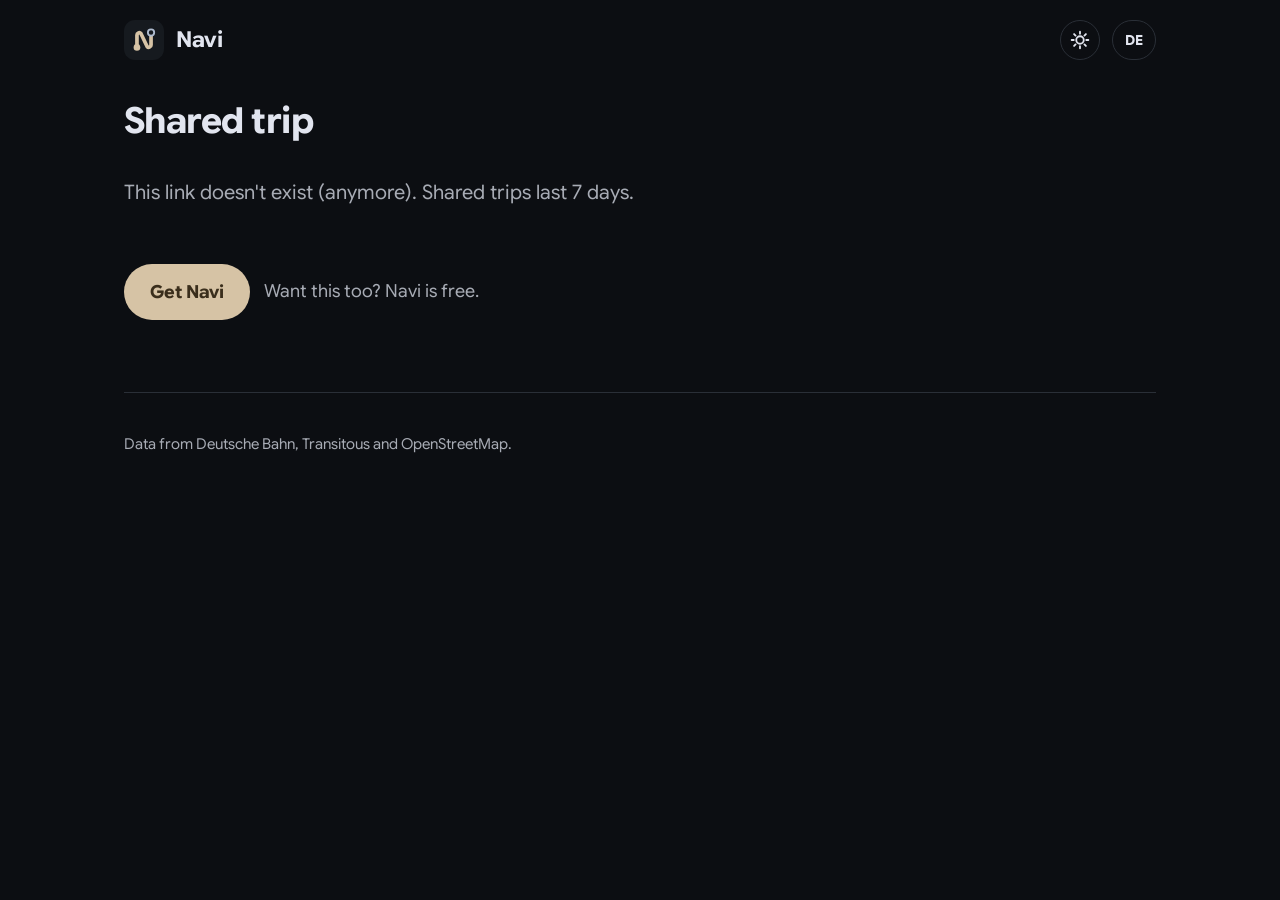
==== commit 180a0399: "Calmer colours and type, ride details, plan B when a change breaks, 0.0.2 beta Google Sans Flex inst" ====
--- a/site/trip/index.html
+++ b/site/trip/index.html
@@ -9,20 +9,20 @@
 <script>try{if(localStorage.getItem("theme")==="light")document.documentElement.dataset.theme="light"}catch(e){}</script>
 <link rel="icon" href="../logo.svg" type="image/svg+xml">
 <link rel="icon" href="../favicon.png" sizes="64x64">
-<link rel="preload" href="../fonts/atkinson-next.woff2" as="font" type="font/woff2" crossorigin>
+<link rel="preload" href="../fonts/google-sans-flex.woff2" as="font" type="font/woff2" crossorigin>
 <link rel="stylesheet" href="../style.css">
 <style>
   main { max-width: 720px; }
-  .title { margin: 20px 0 0; font-size: clamp(26px, 4.4vw, 36px); line-height: 1.15; font-weight: 800; letter-spacing: -.015em; text-wrap: balance; }
+  .title { margin: 20px 0 0; font-size: clamp(26px, 4.4vw, 36px); line-height: 1.15; font-weight: 700; letter-spacing: -.015em; text-wrap: balance; }
   .title .arrow { color: var(--ink-2); font-weight: 400; }
   .when { margin: 6px 0 24px; color: var(--ink-2); }
-  .now-t { margin: 0; font-size: clamp(26px, 4.6vw, 34px); line-height: 1.15; font-weight: 800; color: #ebbf89; }
-  .now-t.bad { color: #ff9993; }
+  .now-t { margin: 0; font-size: clamp(26px, 4.6vw, 34px); line-height: 1.15; font-weight: 700; color: #d6c3a5; }
+  .now-t.bad { color: #e8a19b; }
   .now-s { margin: 6px 0 0; font-size: 19px; }
   .bar { position: relative; height: 23px; margin: 22px 11px 0; }
   .bar .track, .bar .seg, .bar .done { position: absolute; top: 9px; height: 5px; border-radius: 3px; }
   .bar .track { left: 0; right: 0; background: var(--track); }
-  .bar .done { left: 0; background: #ebbf89; }
+  .bar .done { left: 0; background: #d6c3a5; }
   .bar .dot { position: absolute; top: 0; margin-left: -11.5px; }
   .ends { display: flex; justify-content: space-between; margin-top: 8px; font-size: 14px; font-weight: 700; color: var(--glass-dim); }
   .ends .mid { display: flex; align-items: center; gap: 6px; font-weight: 400; }
@@ -36,11 +36,11 @@
   .pt.passed::before { background: var(--amber); border-color: var(--amber); }
   .pt.next::before { border-color: var(--next); transform: scale(1.18); }
   .pt.passed { color: var(--ink-2); }
-  .pt .t { font-weight: 800; font-size: 19px; line-height: 1.2; }
+  .pt .t { font-weight: 700; font-size: 19px; line-height: 1.2; }
   .pt .t small { display: block; font-size: 13px; font-weight: 700; }
   .pt .n { font-weight: 700; font-size: 18px; line-height: 1.3; }
   .pt.next .n::after { content: attr(data-next); display: block; font-size: 14px; color: var(--next); }
-  .pl { font-weight: 800; font-size: 15px; padding: 4px 8px; border-radius: 8px; background: var(--raised); white-space: nowrap; }
+  .pl { font-weight: 700; font-size: 15px; padding: 4px 8px; border-radius: 8px; background: var(--raised); white-space: nowrap; }
   .pl.changed { background: var(--amber); color: var(--on-amber); }
   .cancel .t, .cancel .n { text-decoration: line-through; }
   .ride { display: flex; flex-wrap: wrap; align-items: center; gap: 8px 10px; padding: 4px 0 4px 70px; }
@@ -136,10 +136,16 @@
 let lang = "de";
 try { lang = localStorage.getItem("lang") || (/^de\b/i.test(navigator.language) ? "de" : "en"); } catch (e) {}
 const T = () => L[lang];
-const MODE = { HIGHSPEED_RAIL: "#b0283a", LONG_DISTANCE: "#b0283a", NIGHT_RAIL: "#b0283a", REGIONAL_FAST_RAIL: "#5b4ba8", REGIONAL_RAIL: "#5b4ba8", RAIL: "#5b4ba8",
-  SUBURBAN: "#2e7d32", SUBWAY: "#1565c0", METRO: "#1565c0", TRAM: "#c2410c", BUS: "#7b1fa2", COACH: "#7b1fa2", FERRY: "#00838f" };
+const MODE = { HIGHSPEED_RAIL: "#8e3b45", LONG_DISTANCE: "#8e3b45", NIGHT_RAIL: "#8e3b45", REGIONAL_FAST_RAIL: "#5a5290", REGIONAL_RAIL: "#5a5290", RAIL: "#5a5290",
+  SUBURBAN: "#3f6e47", SUBWAY: "#3d5f8c", METRO: "#3d5f8c", TRAM: "#9a5a36", BUS: "#6e4a85", COACH: "#6e4a85", FERRY: "#3d7479" };
 const walkish = l => ["WALK", "BIKE", "CAR"].includes(l.mode);
-const color = l => l.color && /^[0-9a-f]{6}$/i.test(l.color) && l.color.toLowerCase() !== "ffffff" ? "#" + l.color : (MODE[l.mode] || "#546e7a");
+// operator colours are often pure signal colours; take the edge off like the app does
+const calm = hex => { const n = parseInt(hex, 16), r = (n >> 16) / 255, g = (n >> 8 & 255) / 255, b = (n & 255) / 255;
+  const mx = Math.max(r, g, b), mn = Math.min(r, g, b), l = (mx + mn) / 2, d = mx - mn;
+  const h = d === 0 ? 0 : mx === r ? ((g - b) / d + 6) % 6 : mx === g ? (b - r) / d + 2 : (r - g) / d + 4;
+  const s = d === 0 ? 0 : d / (1 - Math.abs(2 * l - 1));
+  return `hsl(${Math.round(h * 60)} ${Math.round(Math.min(s, .45) * 100)}% ${Math.round(Math.min(Math.max(l, .3), .42) * 100)}%)`; };
+const color = l => l.color && /^[0-9a-f]{6}$/i.test(l.color) && l.color.toLowerCase() !== "ffffff" ? calm(l.color) : (MODE[l.mode] || "#56656d");
 const esc = s => String(s ?? "").replace(/[&<>"']/g, c => ({ "&": "&amp;", "<": "&lt;", ">": "&gt;", '"': "&quot;", "'": "&#39;" }[c]));
 const loc = () => lang === "en" ? "en-GB" : "de-DE";
 const hhmm = s => s ? new Date(s).toLocaleTimeString(loc(), { hour: "2-digit", minute: "2-digit" }) : "";
@@ -248,7 +254,7 @@
       <div class="ride"><span class="ln" style="background:${c}">${esc(l.line || "")}</span><span class="hs">→ ${esc(l.headsign || l.to.name)}</span>
         ${l.operator ? `<span class="op">${esc(l.operator)}</span>` : ""}
         ${stops ? `<details><summary>${T().stops(l.stops.length)}</summary><ol class="stops">${stops}</ol></details>` : ""}</div>
-      ${(l.alerts || []).map(a => `<div class="alert">${esc([a.header, a.text].filter(Boolean).join(": "))}</div>`).join("")}
+      ${[...new Set([...(l.notes || []), ...(l.alerts || []).map(a => [a.header, a.text].filter(Boolean).join(": "))])].map(t => `<div class="alert">${esc(t)}</div>`).join("")}
       <div class="pt${cls(l.to)}${l.to.cancelled ? " cancel" : ""}" data-next="${T().next}"><span class="t">${hhmm(l.to.scheduledArrival)}${delay(l.to.arrival, l.to.scheduledArrival, l.realtime, l.to.cancelled)}</span><span class="n">${esc(l.to.name)}</span>${plat(l.to)}</div>
     </li>`;
   });
--- a/site/style.css
+++ b/site/style.css
@@ -1,10 +1,5 @@
-/* Navi: the passenger display above the train door. Dark glass, amber text, a blue ring for "next". */
-@font-face {
-  font-family: "Atkinson";
-  src: url("fonts/atkinson-next.woff2") format("woff2");
-  font-weight: 200 800;
-  font-display: swap;
-}
+@font-face { font-family: "Google Sans Flex"; src: url("fonts/google-sans-flex.woff2") format("woff2"); font-weight: 400 700; font-display: swap; }
+/* Navi: the passenger display above the train door. Dark glass, sand-coloured text, a blue ring for "next". */
 
 :root {
   --ground: #0c0e12;
@@ -13,19 +8,19 @@
   --line: #2a2f37;
   --ink: #e2e5ef;
   --ink-2: #a7abb4;
-  --amber: #ebbf89;
-  --on-amber: #3d2706;
-  --next: #b0c8ec;
-  --ok: #8bd8a0;
-  --late: #f5a06e;
-  --bad: #ff9993;
+  --amber: #d6c3a5;
+  --on-amber: #3a2e1c;
+  --next: #afbccf;
+  --ok: #9dc7a8;
+  --late: #ddad8a;
+  --bad: #e8a19b;
   /* the display itself never changes with the theme, like the real one */
   --glass: #161a1f;
   --glass-edge: #262b33;
   --glass-ink: #e2e5ef;
   --glass-dim: #a7abb4;
   --track: #444850;
-  --font: "Atkinson", system-ui, sans-serif;
+  --font: "Google Sans Flex", system-ui, sans-serif;
   color-scheme: dark;
 }
 :root[data-theme="light"] {
@@ -35,12 +30,12 @@
   --line: #d6dae4;
   --ink: #2e333a;
   --ink-2: #5b5f67;
-  --amber: #7f571e;
+  --amber: #6b5a40;
   --on-amber: #fff7f3;
-  --next: #406189;
-  --ok: #1b7a3a;
-  --late: #9c4a14;
-  --bad: #b3261e;
+  --next: #4e5d72;
+  --ok: #2f6b40;
+  --late: #8a4e22;
+  --bad: #a33a33;
   color-scheme: light;
 }
 
@@ -51,7 +46,6 @@
   background: var(--ground);
   color: var(--ink);
   font: 400 18px/1.55 var(--font);
-  font-variant-numeric: tabular-nums;
 }
 ::selection { background: var(--amber); color: var(--on-amber); }
 a { color: inherit; text-underline-offset: .2em; text-decoration-thickness: 1.5px; }
@@ -64,7 +58,7 @@
 
 /* top bar */
 .top { display: flex; align-items: center; gap: 12px; padding: 20px 0; }
-.brand { display: flex; align-items: center; gap: 12px; text-decoration: none; font-weight: 800; font-size: 22px; margin-right: auto; }
+.brand { display: flex; align-items: center; gap: 12px; text-decoration: none; font-weight: 700; font-size: 22px; margin-right: auto; }
 .brand img { width: 40px; height: 40px; }
 .icon-btn, .text-btn {
   display: inline-grid; place-items: center; height: 40px; min-width: 40px; padding: 0 12px;
@@ -97,20 +91,20 @@
   box-shadow: 0 20px 50px -20px rgb(0 0 0 / .55);
 }
 @media (max-width: 600px) { .display { padding: 22px 18px 18px; border-radius: 24px; } }
-.amber { color: #ebbf89; }
+.amber { color: #d6c3a5; }
 .dim { color: var(--glass-dim); }
 
 /* the horizontal route strip: stops as dots, the selected/next one as a blue ring */
 .strip-wrap { position: relative; }
 .strip { position: relative; display: flex; justify-content: space-between; list-style: none; margin: 0; padding: 0; }
 .strip::before { content: ""; position: absolute; left: 9px; right: 9px; top: 9px; height: 5px; border-radius: 3px; background: var(--track); }
-.strip-wrap .fill { position: absolute; z-index: 0; left: 9px; top: 9px; height: 5px; border-radius: 3px; background: #ebbf89; transition: width .5s cubic-bezier(.2,.8,.2,1); }
+.strip-wrap .fill { position: absolute; z-index: 0; left: 9px; top: 9px; height: 5px; border-radius: 3px; background: #d6c3a5; transition: width .5s cubic-bezier(.2,.8,.2,1); }
 .strip li { position: relative; z-index: 1; display: flex; flex-direction: column; align-items: center; gap: 10px; min-width: 0; }
 .strip li:first-child { align-items: flex-start; }
 .strip li:last-child { align-items: flex-end; }
 .dot { width: 23px; height: 23px; border-radius: 50%; background: var(--glass); border: 4px solid var(--track); transition: border-color .2s, background .2s, transform .25s cubic-bezier(.2,.9,.3,1.4); }
-.dot.passed { background: #ebbf89; border-color: #ebbf89; }
-.dot.next { border-color: #b0c8ec; transform: scale(1.18); }
+.dot.passed { background: #d6c3a5; border-color: #d6c3a5; }
+.dot.next { border-color: #afbccf; transform: scale(1.18); }
 .strip button {
   all: unset; cursor: pointer; display: flex; flex-direction: column; align-items: inherit; gap: 10px;
   font: 700 15px/1.2 var(--font); color: var(--glass-dim); text-align: center; border-radius: 8px;
@@ -119,10 +113,10 @@
 .strip li:last-child button { text-align: right; }
 .strip button:hover { color: var(--glass-ink); }
 @media (max-width: 600px) { .strip button { font-size: 13px; max-width: 76px; } }
-.strip button:hover .dot { border-color: #b0c8ec; }
-.strip button[aria-pressed="true"] { color: #b0c8ec; }
-.strip button[aria-pressed="true"] .dot { border-color: #b0c8ec; transform: scale(1.18); }
-.strip button:focus-visible { outline: 3px solid #b0c8ec; outline-offset: 4px; }
+.strip button:hover .dot { border-color: #afbccf; }
+.strip button[aria-pressed="true"] { color: #afbccf; }
+.strip button[aria-pressed="true"] .dot { border-color: #afbccf; transform: scale(1.18); }
+.strip button:focus-visible { outline: 3px solid #afbccf; outline-offset: 4px; }
 
 /* departure rows */
 .board { list-style: none; margin: 18px 0 0; padding: 0; }
@@ -132,15 +126,16 @@
   animation: in .45s cubic-bezier(.2,.8,.2,1) both; animation-delay: calc(var(--i, 0) * 40ms);
 }
 @keyframes in { from { transform: translateY(8px); } }
-.dep .t { font-weight: 800; font-size: 20px; color: #ebbf89; line-height: 1.1; }
+.dep .t { font-weight: 700; font-size: 20px; color: #d6c3a5; line-height: 1.1; }
 .dep .t small { display: block; font-size: 13px; font-weight: 700; margin-top: 3px; }
-.ok { color: #8bd8a0; } .late { color: #f5a06e; } .bad { color: #ff9993; }
-.ln { justify-self: start; padding: 5px 9px; border-radius: 8px; font-weight: 800; font-size: 15px; line-height: 1.1; color: #fff; background: #546e7a; white-space: nowrap; max-width: 84px; overflow: hidden; text-overflow: ellipsis; }
+.ok { color: #9dc7a8; } .late { color: #ddad8a; } .bad { color: #e8a19b; }
+.ln { justify-self: start; padding: 5px 9px; border-radius: 8px; font-weight: 700; font-size: 15px; line-height: 1.1; color: #fff; background: #56656d; white-space: nowrap; max-width: 84px; overflow: hidden; text-overflow: ellipsis; }
 .dep .to { font-weight: 700; font-size: 18px; line-height: 1.25; min-width: 0; overflow-wrap: anywhere; }
+.dep .to small.why { color: #ddad8a; }
 .dep .to small { display: block; font-weight: 400; font-size: 14px; color: var(--glass-dim); }
-.dep .pl { font-weight: 800; font-size: 16px; min-width: 34px; text-align: center; padding: 5px 7px; border-radius: 8px; background: #21262d; }
+.dep .pl { font-weight: 700; font-size: 16px; min-width: 34px; text-align: center; padding: 5px 7px; border-radius: 8px; background: #21262d; }
 .dep .pl:empty { visibility: hidden; }
-.dep .pl.changed { background: #ebbf89; color: #3d2706; }
+.dep .pl.changed { background: #d6c3a5; color: #3a2e1c; }
 .dep.cancelled .to, .dep.cancelled .t { text-decoration: line-through; opacity: .7; }
 .dep.empty { display: block; color: var(--glass-dim); }
 @media (max-width: 600px) {
@@ -149,11 +144,11 @@
   .dep .t { font-size: 18px; }
   .dep .to { font-size: 16px; }
 }
-.m-long { background: #b0283a; } .m-reg { background: #5b4ba8; } .m-s { background: #2e7d32; }
-.m-u { background: #1565c0; } .m-tram { background: #c2410c; } .m-bus { background: #7b1fa2; } .m-ferry { background: #00838f; }
+.m-long { background: #8e3b45; } .m-reg { background: #5a5290; } .m-s { background: #3f6e47; }
+.m-u { background: #3d5f8c; } .m-tram { background: #9a5a36; } .m-bus { background: #6e4a85; } .m-ferry { background: #3d7479; }
 
 .display-foot { display: flex; align-items: center; gap: 8px; margin-top: 14px; font-size: 14px; color: var(--glass-dim); min-height: 1.4em; }
-.live-dot { width: 8px; height: 8px; border-radius: 50%; background: #8bd8a0; }
+.live-dot { width: 8px; height: 8px; border-radius: 50%; background: #9dc7a8; }
 
 @media (prefers-reduced-motion: reduce) {
   *, *::before, *::after { animation: none !important; transition: none !important; }
